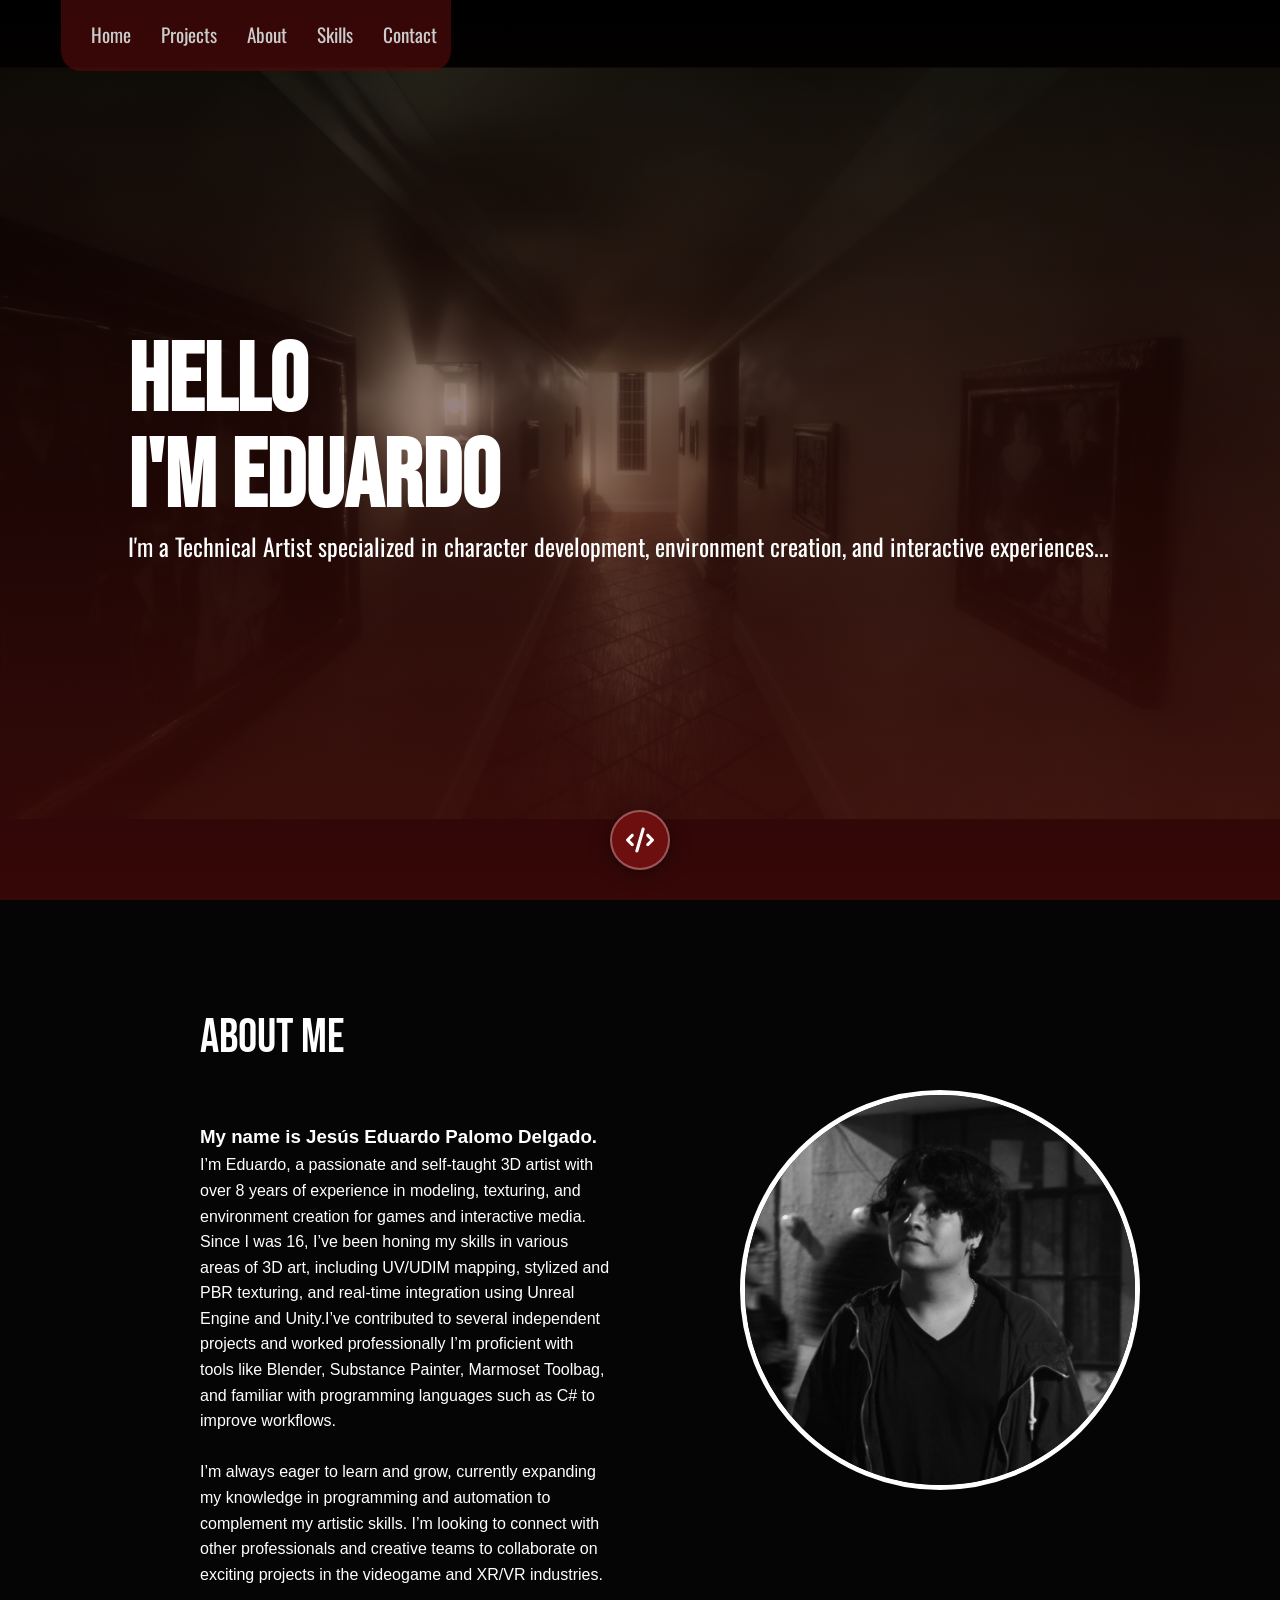
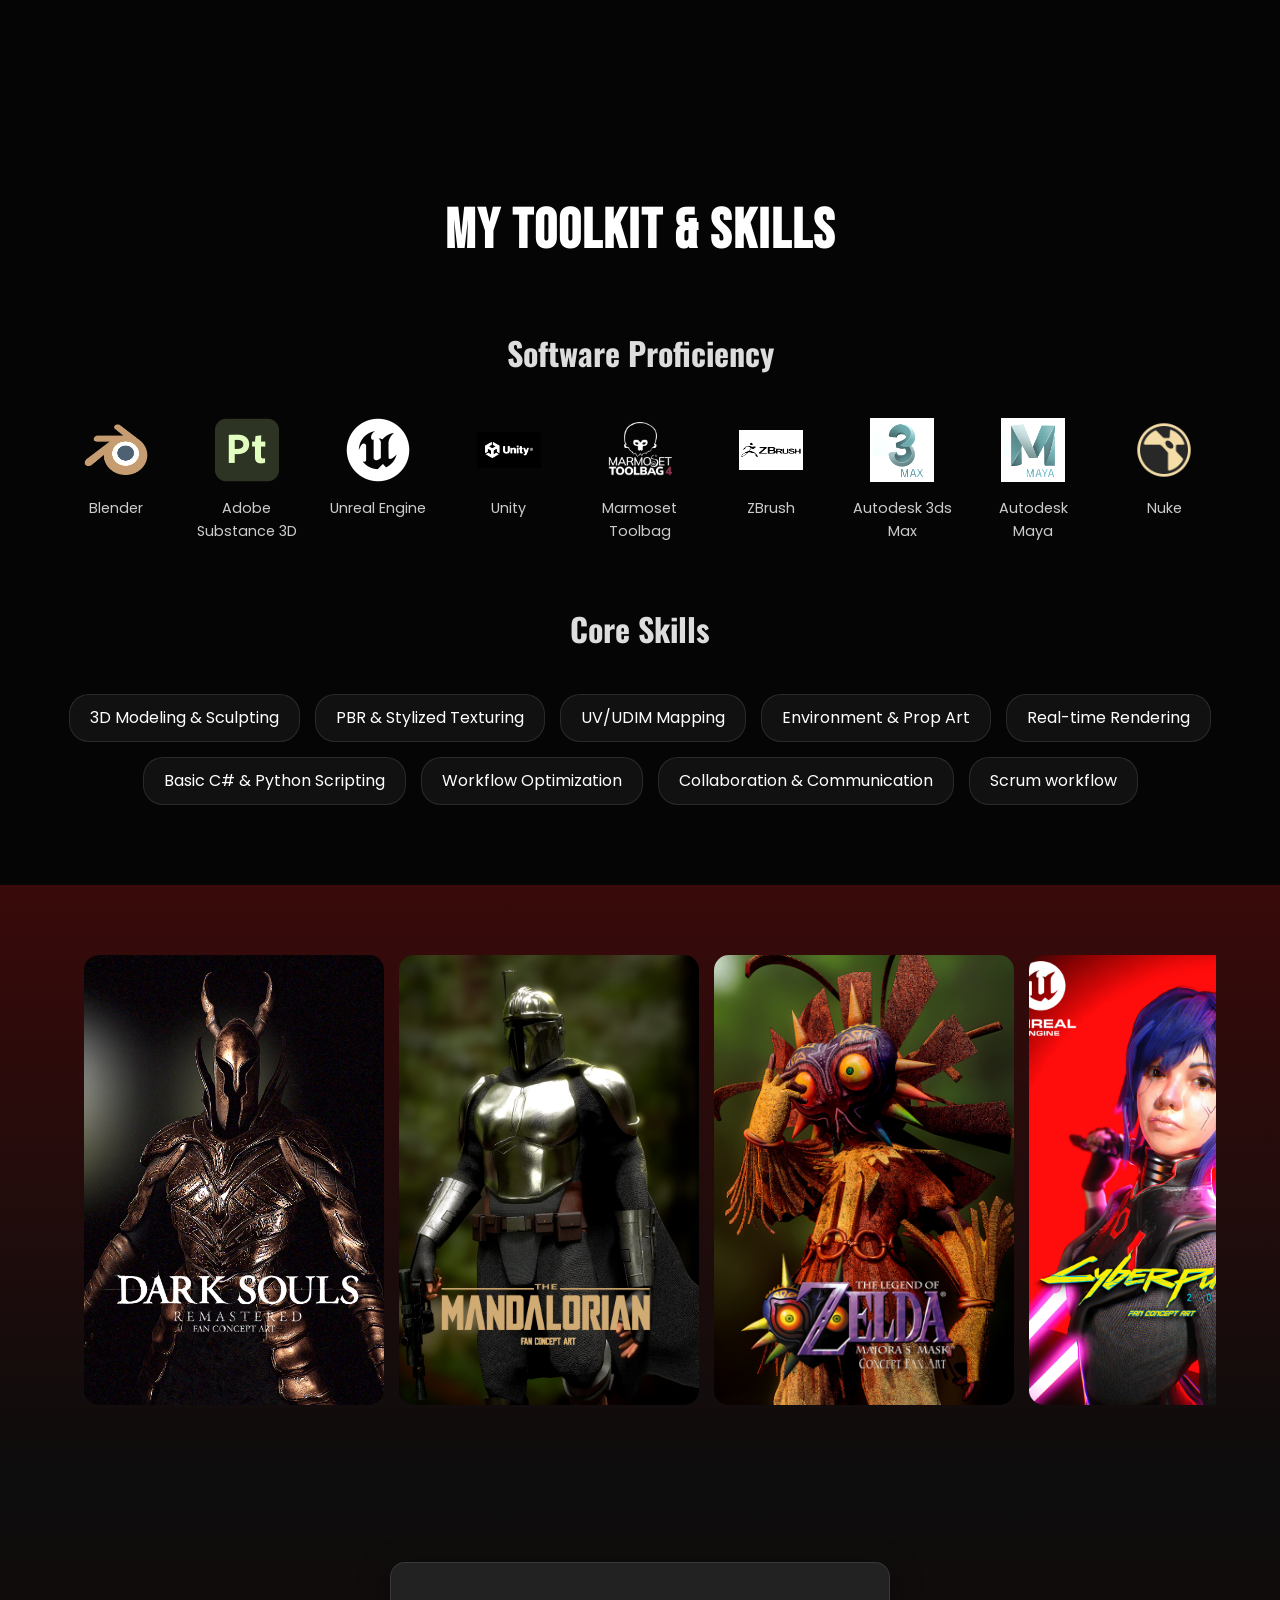
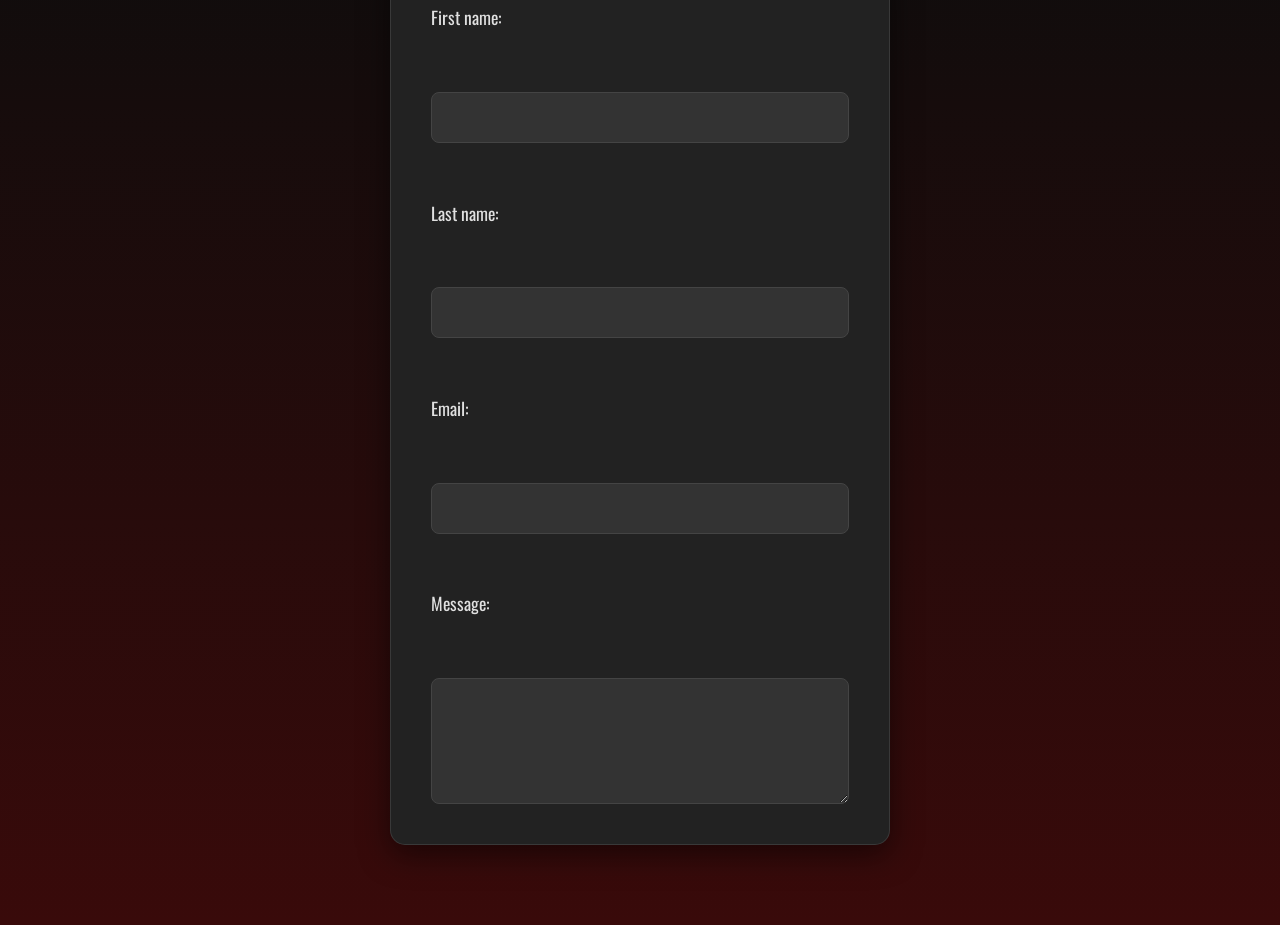
==== index.html @ 8b020e37 "Feature:Organization" ====
<!DOCTYPE html>
<html lang="es">
<head>
    <meta charset="UTF-8">
    <meta name="viewport" content="width=device-width, initial-scale=1.0">
    <title>Eduardo | 3D Generalist Portfolio</title>
    <link rel="stylesheet" href="css/styles.css">
    <link rel="preconnect" href="https://fonts.googleapis.com">
    <link rel="preconnect" href="https://fonts.gstatic.com" crossorigin>
    <link href="https://fonts.googleapis.com/css2?family=Bebas+Neue&family=Oswald:wght@200..700&display=swap" rel="stylesheet">
</head>
<body>
    
    <nav class="navbar">
        <ul>
            <li><a href="#home">Home</a></li>
            <li><a href="#projects">Projects</a></li>
            <li><a href="#about">About</a></li>
            <li><a href="#skills">Skills</a></li>
            <li><a href="#Contact">Contact</a></li>
            
            
        </ul>
    </nav>

    <section id="home" class="hero-section">
    <video autoplay muted loop playsinline id="hero-video" class="hero-video">
        <source src="Media/Videos/Sequence.mp4" type="video/mp4">
    </video>

    <div class="hero-content">
        <h1 class="hero-h1">HELLO <br> I'M EDUARDO</h1>
        <p class="hero-p">I'm a Technical Artist specialized in character development, environment creation, and interactive experiences...</p>
    </div>
</section>

    
    <section id="about" class="about-section">
        <div class="about-container">
            <div class="about-text">
                <h2 class="about-h2">About me</h2> 
                <br>
                <h3>My name is Jesús Eduardo Palomo Delgado.</h3>
                <p>I’m Eduardo, a passionate and self-taught 3D artist with over 8 years of experience in modeling, texturing, and environment creation for games and interactive media. Since I was 16, I’ve been honing my skills in various areas of 3D art, including UV/UDIM mapping, stylized and PBR texturing, and real-time integration using Unreal Engine and Unity.I’ve contributed to several independent projects and worked professionally I’m proficient with tools like Blender, Substance Painter, Marmoset Toolbag, and familiar with programming languages such as C# to improve workflows.</p>
                 <br>
                <p> I’m always eager to learn and grow, currently expanding my knowledge in programming and automation to complement my artistic skills. I’m looking to connect with other professionals and creative teams to collaborate on exciting projects in the videogame and XR/VR industries.</p>
            </div>
            <div class="about-image">
                <img src="Media/Images/FotografiaPerfil.jpg" alt="Eduardo Profile" class="profile-circle">
            </div>
        </div>
    </section>

    <section id="skills" class="SkillsSection">
        <div class="skills-software-container">
            <h2 class="section-title">My Toolkit & Skills</h2>
            <div class="software-showcase">
                <h3 class="subsection-title">Software Proficiency</h3>
                <div class="software-grid">
                    <!-- NOTA: Reemplaza la ruta si es necesario. Ej: Media/Icons/blender.svg -->
                    <div class="software-item" title="Blender"><img src="Media/icons/Blender_logo_no_text.svg.png" alt="Blender"><span>Blender</span></div>
                    <div class="software-item" title="Substance 3D"><img src="Media/icons/adobe-substance-3d-painter-icon.webp" alt="Substance 3D"><span>Adobe Substance 3D</span></div>
                    <div class="software-item" title="Unreal Engine"><img src="Media/icons/unreal-engine-white-icon.webp" alt="Unreal Engine"><span>Unreal Engine</span></div>
                    <div class="software-item" title="Unity"><img src="Media/icons/why-unitys-new-install-fees-are-spurring-massive-backlash-am_x5cc.768.webp" alt="Unity"><span>Unity</span></div>
                    <div class="software-item" title="Marmoset Toolbag"><img src="Media/icons/tb4_light-744x652.webp" alt="Marmoset Toolbag"><span>Marmoset Toolbag</span></div>
                    <div class="software-item" title="ZBrush"><img src="Media/icons/ZBrush-Logo.jpg" alt="ZBrush"><span>ZBrush</span></div>
                    <div class="software-item" title="3ds Max"><img src="Media/icons/autodesk-3ds-max-logo.avif" alt="3ds Max"><span>Autodesk 3ds Max</span></div>
                    <div class="software-item" title="Maya"><img src="Media/icons/autodesk-maya-logo.avif" alt="Maya"><span>Autodesk Maya</span></div>
                    <div class="software-item" title="Nuke"><img src="Media/icons/icons8-nuke-144.png" alt="Nuke"><span>Nuke</span></div>



                </div>
            </div>
            <div  class="skills-showcase">
                <h3 class="subsection-title">Core Skills</h3>
                <ul class="skills-list">
                    <li>3D Modeling & Sculpting</li>
                    <li>PBR & Stylized Texturing</li>
                    <li>UV/UDIM Mapping</li>
                    <li>Environment & Prop Art</li>
                    <li>Real-time Rendering</li>
                    <li>Basic C# & Python Scripting</li>
                    <li>Workflow Optimization</li>
                    <li>Collaboration & Communication</li>
                    <li>Scrum workflow</li>
                </ul>
            </div>
        </div>
    </section>

    <section id="projects" class="projects-section">
        <!-- Galería de Proyectos Visuales -->
        <div class="projects-container">
            <div class="project-card"><img src="Media/Images/DarkKnight.png" alt="Dark Souls"></div>
            <div class="project-card"><img src="Media/Images/Mandalorian.jpg" alt="Mandalorian"></div>
            <div class="project-card"><img src="Media/Images/SkullKid.jpg" alt="Zelda"></div>
            <div class="project-card"><img src="Media/Images/GirlNetRunner.jpg" alt="Cyberpunk"></div>
            <div class="project-card"><img src="Media/Images/DekuKid.jpg" alt="DekuKid"></div>
            <div class="project-card"><img src="Media/Images/AnnaYamada.png" alt="Anna Yamada"></div>
            <div class="project-card"><img src="Media/Images/Venom.png" alt="Venom"></div>
            <div class="project-card"><img src="Media/Images/Spawn.png" alt="Spawn"></div>
          i  <div class="project-card"><img src="Media/Images/ClothSimulation.webp" alt="Cloth Simulation"></div>
        </dv>

        <!-- Sección de Habilidades y Software -->
        
    </section>


    <Section id="Contact" class="ContactSection">
        <form class="ContactForm">
        <label class="ContactLabel" for="fname">First name:</label><br>
        <input class="ContactInput" type="text" id="fname" name="fname"><br>
        <label class="ContactLabel" for="lname">Last name:</label><br>
        <input class="ContactInput" type="text" id="lname" name="lname"><br>
        <label class="ContactLabel" for="Email">Email:</label><br>
        <input class="ContactInput" type="text" id="Email" name="Email"><br>
        <label class="ContactLabel" for="Message">Message:</label><br>
        <textarea class="ContactTextArea" id="Message" name="Message" rows="4" cols="50"></textarea></form><br>

    </form>

    </Section>

    <a href="dev-portfolio.html" id="go-to-dev-btn" class="floating-toggle-btn" title="Portfolio Dev">
<svg xmlns="http://www.w3.org/2000/svg" viewBox="0 0 576 512"><!--!Font Awesome Free v7.2.0 by @fontawesome - https://fontawesome.com License - https://fontawesome.com/license/free Copyright 2026 Fonticons, Inc.--><path d="M360.8 1.2c-17-4.9-34.7 5-39.6 22l-128 448c-4.9 17 5 34.7 22 39.6s34.7-5 39.6-22l128-448c4.9-17-5-34.7-22-39.6zm64.6 136.1c-12.5 12.5-12.5 32.8 0 45.3l73.4 73.4-73.4 73.4c-12.5 12.5-12.5 32.8 0 45.3s32.8 12.5 45.3 0l96-96c12.5-12.5 12.5-32.8 0-45.3l-96-96c-12.5-12.5-32.8-12.5-45.3 0zm-274.7 0c-12.5-12.5-32.8-12.5-45.3 0l-96 96c-12.5 12.5-12.5 32.8 0 45.3l96 96c12.5 12.5 32.8 12.5 45.3 0s12.5-32.8 0-45.3L77.3 256 150.6 182.6c12.5-12.5 12.5-32.8 0-45.3z"/></svg>    </a>

    <script src="js/Script.js"></script>
</body>
</html>
---- css/styles.css ----
@import url('https://fonts.googleapis.com/css2?family=Poppins:wght@300;400;600&display=swap');
@import url('https://fonts.googleapis.com/css2?family=Bebas+Neue&family=Oswald:wght@200..700&display=swap');

:root {
    --bg-color: #020202;
    --design-gradient-color: #6d0f0f80; /* Original red gradient */
    --dev-gradient-color: #0f4a6d80;    /* New blue gradient */
    --bg-ColorNabvar: #6d0f0f80;
    --bg-ColorNabvarhover: #8e1b1b80;   
    --bg-ColorFloatingBtn: #6d0f0f; /* Usando una versión sólida de tu color de acento */
    --bg-FormContact: #222222; /* Un gris oscuro para el formulario */
    

}

/* Permite el deslizamiento suave al navegar por las secciones */
html {
    scroll-behavior: smooth;
}

* {
    box-sizing: border-box;
    margin: 0;
    padding: 0;
}

* {
    margin: 0;
    padding: 0;
    box-sizing: border-box;
    font-family: 'Inter', sans-serif; /* O la fuente que prefieras */
}

body {
    background-color: #050505; /* Gris casi negro del fondo */
    color: white;
    line-height: 1.6;
}

/* Navbar flotante */
.navbar {
    position: fixed;
    top: 0px;
    left: 20%;
    transform: translateX(-50%);
    background: #6d0f0f80;
    backdrop-filter: blur(50px);
    padding: 20px 30px;
    border-bottom-left-radius: 20px;
    border-bottom-right-radius: 20px;
    display: flex;
    align-items: center;    
    width: 90%;
    max-width: 390px;
    transition: 0.3s;
    z-index: 1000;  
    margin-top: 0px;
    border-top: 0px;
}

.navbar ul {
    display: flex;
    list-style: none;
    gap: 30px;
    -webkit-user-drag: none;
    
}

.navbar a {
    color: #ccc;
    text-decoration: none;
    font-size: 1.2rem;
    transition: 0.3s;
    -webkit-user-drag: none;
    font-family: oswald, sans-serif;
}

.navbar a:hover { color: white; }

/* Hero Section */
.hero-section {
    position: relative;
    overflow: hidden;
    height: 100vh;
    background: linear-gradient(#00000080, var(--design-gradient-color)), url('../Media/Images/RenderPT.png');
    background-size: cover;
    background-position: center;
    display: flex;
    align-items: center;
    padding: 0 10%;
    -webkit-user-drag: none;
    
}
.hero-video {
    position: absolute;
    top: 50%;
    left: 50%;
    min-width: 100%; 
    min-height: 100%;
    width: auto;
    height: auto;
    transform: translate(-50%, -50%); /* Centrado perfecto del video */
    object-fit: cover;
    z-index: 0; /* Va al fondo */
    opacity: 0; /* Empieza invisible */
    transition: opacity 2s ease; /* El desvanecimiento suave */
}

.video-visible {
    opacity: 1;
}

.hero-content {
    position: relative; /* Para que z-index funcione */
    z-index: 1; 
    
    
         /* Asegura que esté sobre el video (z-index: 0) */
}


.hero-h1 {
   font-family: "Bebas Neue", sans-serif;
    font-weight: 400;
    font-style: normal;
}




.hero-content h1 {
    font-size: 6rem;
    font-weight: bold;
    line-height: 1;
    -webkit-user-drag: none;
}

.hero-p {
    font-family: oswald, sans-serif;
    font-size: 1.5rem;
}

.hero-content span { color: white; }

/* Proyectos (Grid simple) */
.projects-section {
    padding: 50px 5%;
    background: linear-gradient(var(--design-gradient-color), #14141480);    
    overflow-x: hidden;
    /* Esto evita que el navegador intente "arrastrar" el archivo de imagen */
    user-select: none;
    -webkit-user-drag: none;
}

.projects-container {
    display: flex;
    gap: 15px;
    overflow-x: hidden; /* Ocultamos la barra de scroll */
    scroll-behavior: smooth; /* Hace que el movimiento sea fluido */
    padding: 20px;
    white-space: nowrap;
    -webkit-user-drag: none;
}

.project-card img {
    width: 300px;
    height: 450px;
    object-fit: cover;
    border-radius: 15px;
    flex-shrink: 0; /* Evita que las imágenes se aplasten */
    overflow-x: hidden;
    -webkit-user-drag: none;
    
}

.project-card img:hover {
    transform: scale(1.05);
    -webkit-user-drag: none;
     pointer-events: none; /* Esto evita que el navegador intente "arrastrar" el archivo de imagen */
}


.projects-container:active {
    cursor: grabbing; /* Cambia a manita cerrada al hacer clic */
}

/* About Section */
.about-section {
    padding: 100px 10%;
    display: flex;
    justify-content: center;
    
}

.about-container {
    display: flex;
    align-items: center;
    gap: 50px;
    max-width: 1000px;
    padding-left: 60px;
}


.about-h2 {
    font-family: "Bebas Neue", sans-serif;
    font-weight: 400;
    font-style: normal;
    font-size: 3rem;
    margin-bottom: 20px;
}
.about-text { 
    
    flex: 2; 

    margin-right: 20px;
}

.about-image { 
    
    
    flex: 1; 
    margin-left: 60px;
    margin-right: 0px;
}

.profile-circle {
    width: 400px;
    height: 400px;
    border-radius: 50%;
    object-fit: cover;
    border: 5px solid #ffffff;
    filter: grayscale(100%);
    transition: filter 0.5s ease;
    

}

.profile-circle:hover {
    filter: grayscale(20%);
    transition: filter 0.5s ease;
}

/* --- Floating Toggle Button --- */
.floating-toggle-btn {
    position: fixed;
    bottom: 30px;
    left: 50%;
    transform: translateX(-50%);
    width: 60px;
    height: 60px;
    background: var(--bg-ColorFloatingBtn); /* Usando una versión sólida de tu color de acento */
    color: white;
    border-radius: 50%;
    border: 2px solid rgba(255, 255, 255, 0.3);
    display: flex;
    align-items: center;
    justify-content: center;
    cursor: pointer;
    box-shadow: 0 4px 20px rgba(0, 0, 0, 0.4);
    z-index: 1001; /* Por encima de la navbar y otro contenido */
    transition: transform 0.3s ease, background-color 0.3s ease;
    backdrop-filter: blur(10px);
}

.floating-toggle-btn:hover {
    transform: translateX(-50%) scale(1.1);
    background-color: var(--bg-ColorNabvarhover);
}

.floating-toggle-btn svg {
    width: 28px;
    height: 28px;
    fill: white;
}

/* --- Lógica de Visibilidad de Portafolio e Iconos --- */

/* Por defecto, muestra el portafolio de Diseño y el icono de Dev */
#dev-portfolio { display: none; }
.floating-toggle-btn .icon-brush { display: none; }

/* Cuando el body tiene la clase .dev-mode */
body.dev-mode #design-portfolio {
    display: none;
}
body.dev-mode #dev-portfolio {
    display: block;
}
body.dev-mode .floating-toggle-btn .icon-dev {
    display: none;
}
body.dev-mode .floating-toggle-btn .icon-brush {
    display: block;
}

/* --- Skills & Software Section --- */
.section-title {
    font-family: "Bebas Neue", sans-serif;
    font-size: 3.5rem;
    text-align: center;
    margin-bottom: 50px;
    color: #fff;
    letter-spacing: 2px;
    margin-top: 80px; /* Espacio para separar de la galería de arriba */
}

.skills-software-container {
    max-width: 1200px;
    margin: 0 auto;
    padding: 20px;
}

.software-showcase, .skills-showcase {
    margin-bottom: 60px;
    text-align: center;
}

.subsection-title {
    font-family: 'Oswald', sans-serif;
    font-size: 2rem;
    margin-bottom: 40px;
    color: #ddd;
}

/* Software Grid */
.software-grid {
    display: grid;
    grid-template-columns: repeat(auto-fit, minmax(100px, 1fr));
    gap: 40px 20px; /* Espacio vertical y horizontal */
    justify-items: center;
}

.software-item {
    display: flex;
    flex-direction: column;
    align-items: center;
    gap: 15px;
    transition: transform 0.3s ease;
    cursor: pointer;
}

.software-item:hover {
    transform: scale(1.1);
}

.software-item img {
    width: 64px;
    height: 64px;
    object-fit: contain;
    filter: grayscale(70%) brightness(1.2);
    transition: filter 0.3s ease;
}

.software-item:hover img {
    filter: grayscale(0%);
}

.software-item span {
    font-family: 'Poppins', sans-serif;
    font-size: 0.9rem;
    color: #ccc;
}

/* Skills List */
.skills-list {
    list-style: none;
    padding: 0;
    display: flex;
    flex-wrap: wrap;
    justify-content: center;
    gap: 15px;
    -webkit-user-drag: none;
     
}

.skills-list li {
    background: rgba(255, 255, 255, 0.05);
    border: 1px solid rgba(255, 255, 255, 0.1);
    padding: 10px 20px;
    border-radius: 20px;
    font-family: 'Poppins', sans-serif;
    font-size: 1rem;
    transition: background-color 0.3s ease, transform 0.2s ease;
    cursor: default;
    -webkit-user-drag: none;
     
}

.skills-list li:hover {
    background-color: #ffffff;
    color: #121212;
    transform: translateY(-3px);
    box-shadow: 0 4px 15px rgba(255, 255, 255, 0.1);
}

.SkillsSection{

        

}

.ContactSection {
    padding: 80px 10%;
    background: linear-gradient(to bottom, #14141480, var(--design-gradient-color));
    display: flex;
    justify-content: center;
    align-items: center;
    min-height: 70vh; /* Asegura que la sección tenga una altura mínima */
}

.ContactForm{
    display: flex;
    flex-direction: column;
    gap: 15px; /* Espacio entre elementos del formulario */
    max-width: 500px;
    width: 100%; /* Asegura que ocupe el ancho disponible hasta max-width */
    margin: 0 auto;
    background-color: var(--bg-FormContact);
    font-family: oswald, sans-serif;
    color: #ffffff; /* Texto blanco para contraste con el fondo oscuro */
    border-radius: 15px;
    padding: 40px; /* Relleno interno del formulario */
    box-shadow: 0 10px 30px rgba(0, 0, 0, 0.5); /* Sombra para darle profundidad */
    border: 1px solid rgba(255, 255, 255, 0.1); /* Borde sutil */
}

.ContactLabel{
    display: block; /* Asegura que cada label esté en su propia línea */
    text-align: left;
    font-size: 1.1rem;
    font-family: oswald, sans-serif;
    margin-bottom: 5px; /* Espacio debajo del label */
    color: #e0e0e0; /* Color de texto más claro para labels */
}

.ContactInput,
.ContactTextArea {
    width: 100%;
    padding: 12px 15px;
    border-radius: 8px;
    border: 1px solid #444; /* Borde oscuro */
    background-color: #333; /* Fondo oscuro para los campos */
    color: #ffffff;
    font-family: 'Poppins', sans-serif;
    font-size: 1rem;
    transition: border-color 0.3s ease, box-shadow 0.3s ease;
    
}

.ContactInput:focus,
.ContactTextArea:focus {
    outline: none;
    border-color: var(--bg-ColorNabvarhover); /* Resalta el borde al enfocar */
    box-shadow: 0 0 0 3px rgba(142, 27, 27, 0.3); /* Sombra de enfoque */
}

.ContactTextArea{
    min-height: 120px; /* Altura mínima para el área de texto */
    resize: vertical;
}

.ContactSubmitBtn {
    background-color: var(--bg-ColorFloatingBtn);
    color: white;
    padding: 15px 25px;
    border: none;
    border-radius: 8px;
    cursor: pointer;
    font-size: 1.1rem;
    font-family: 'Oswald', sans-serif;
    transition: background-color 0.3s ease, transform 0.2s ease;
}

.ContactSubmitBtn:hover {
    background-color: var(--bg-ColorNabvarhover);
    transform: translateY(-2px);
}
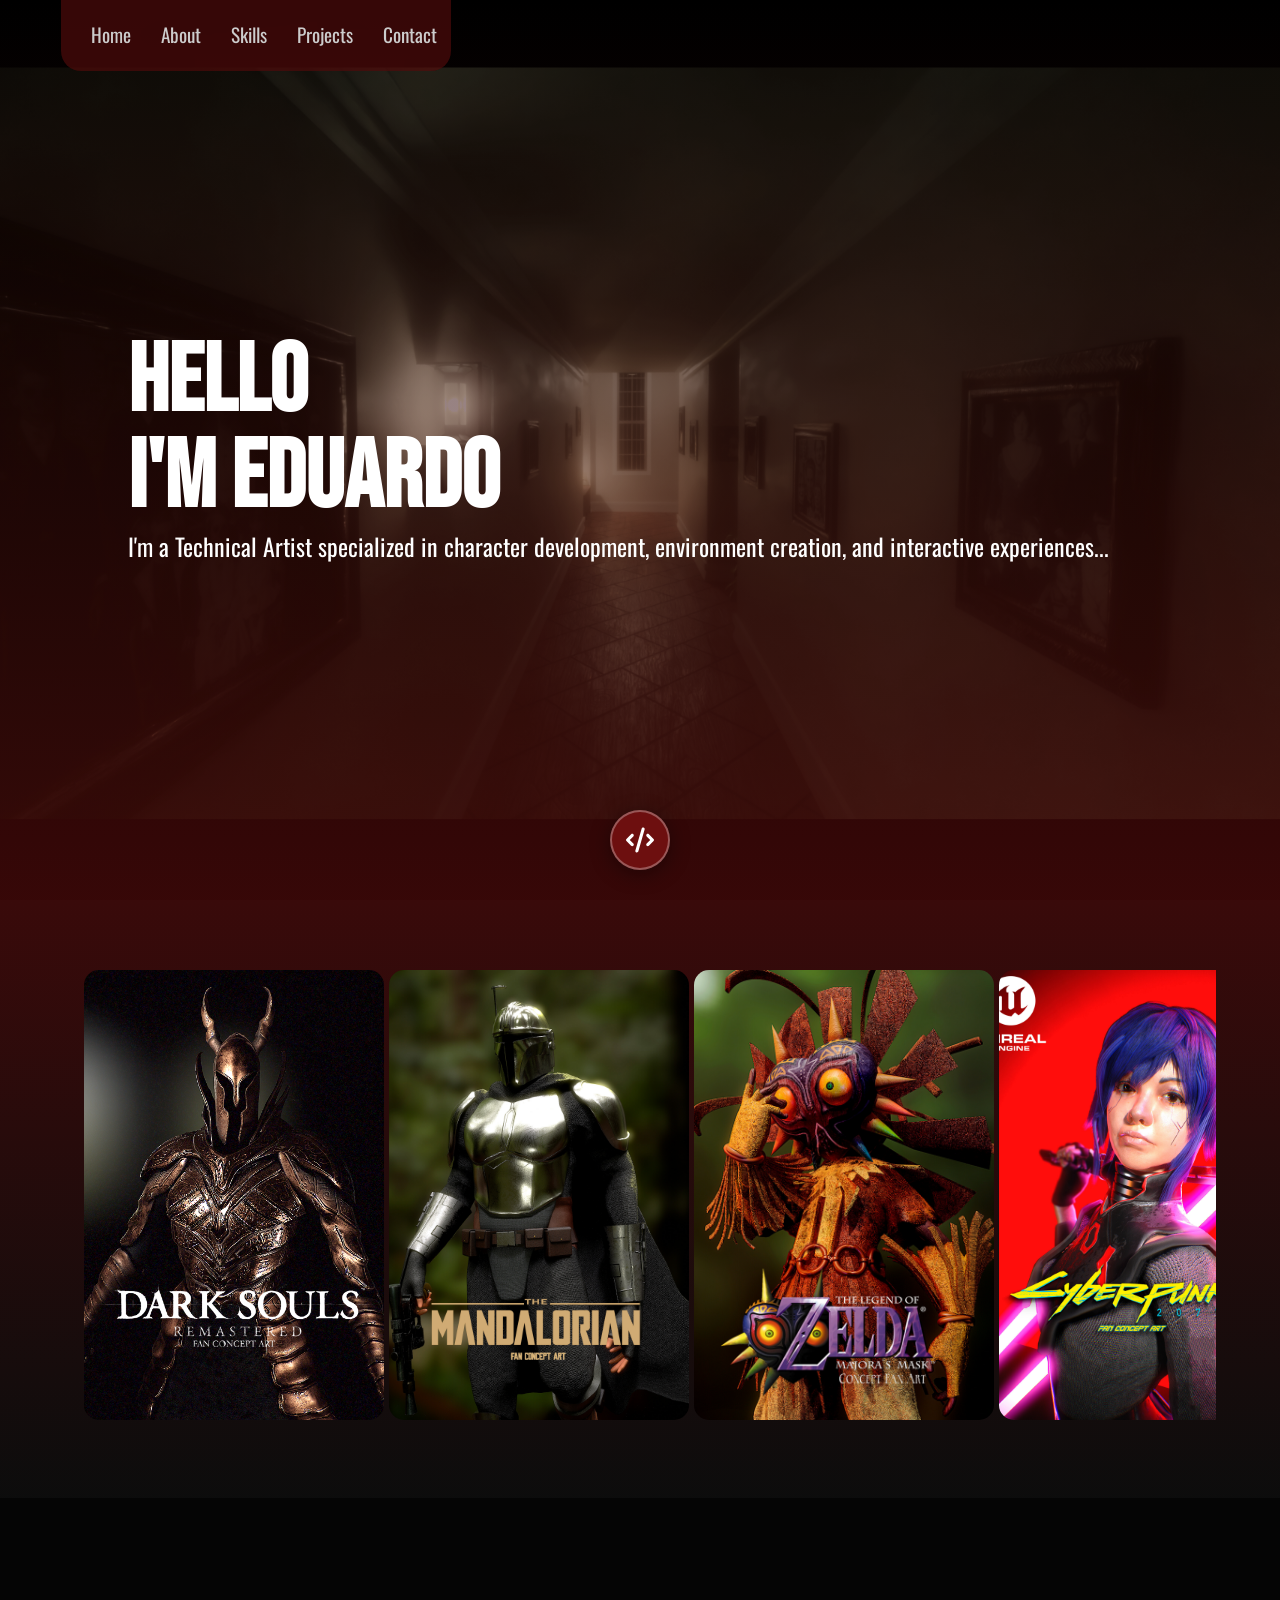
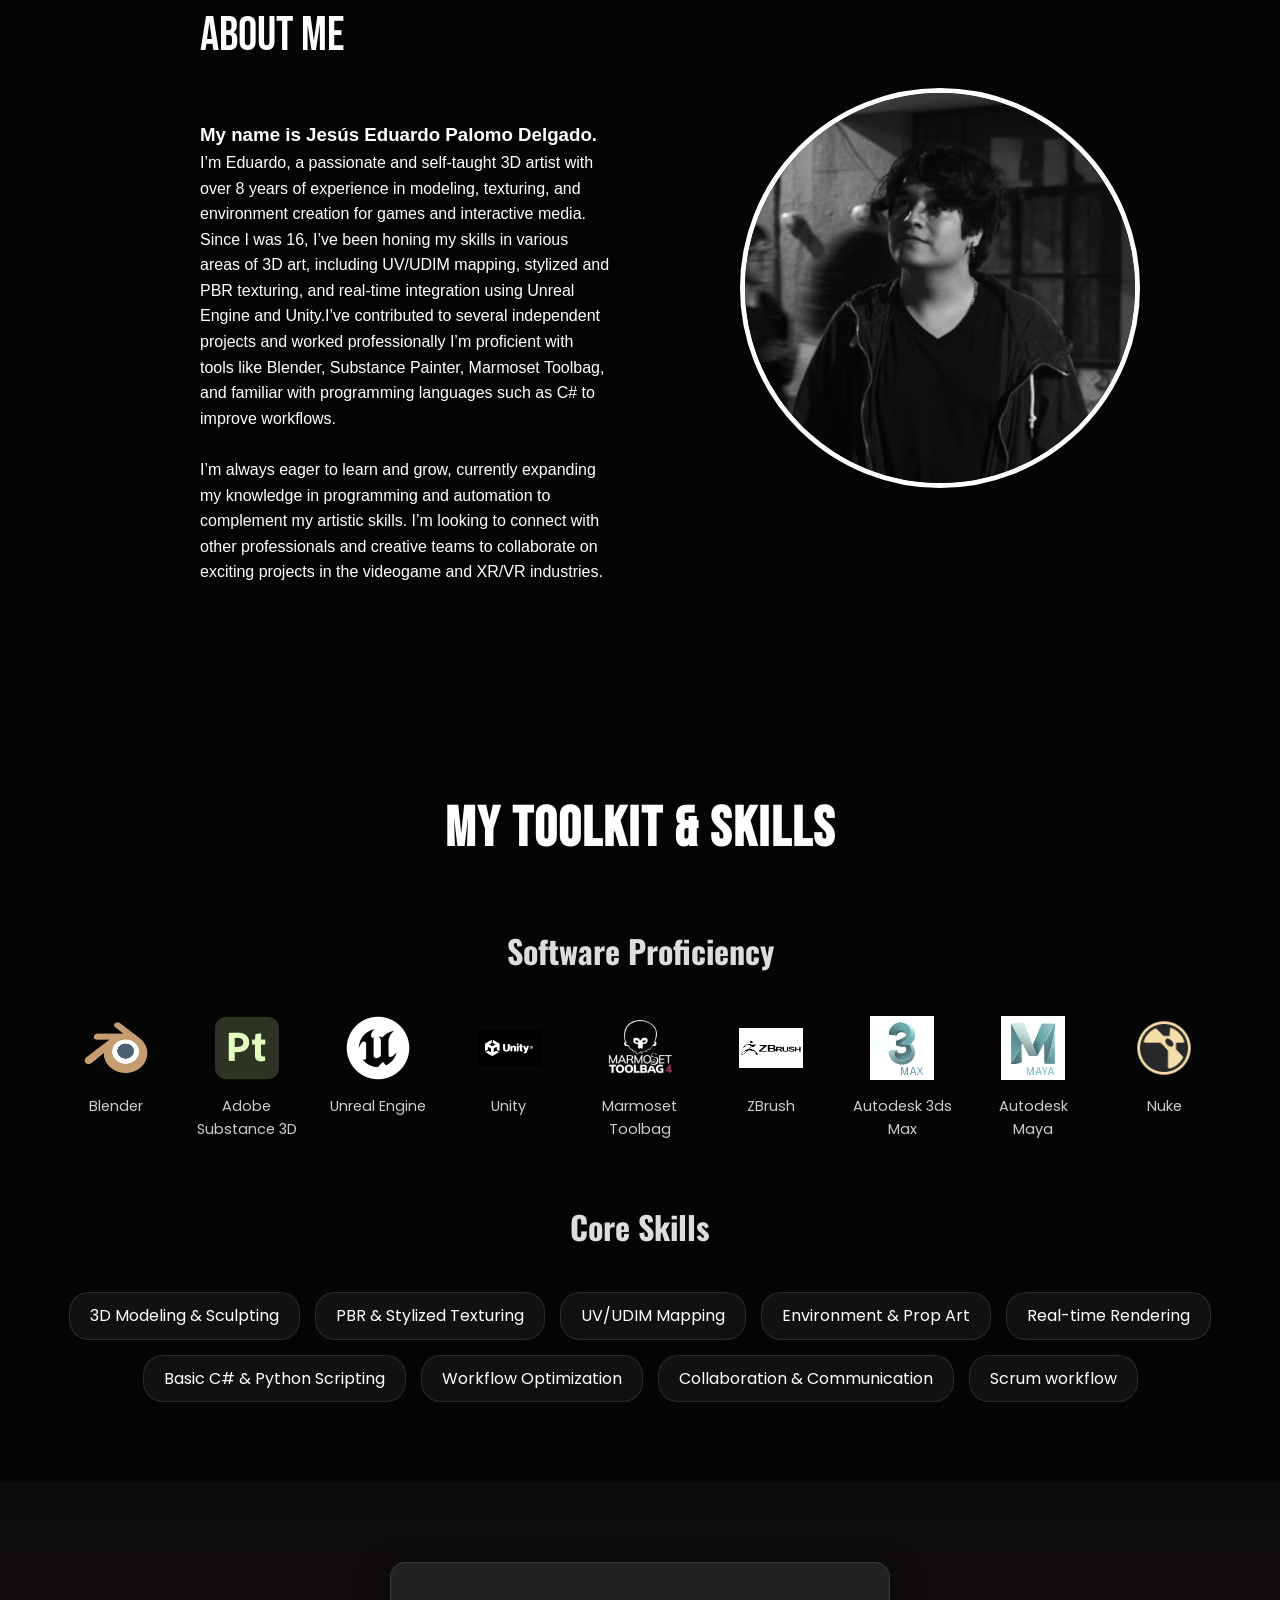
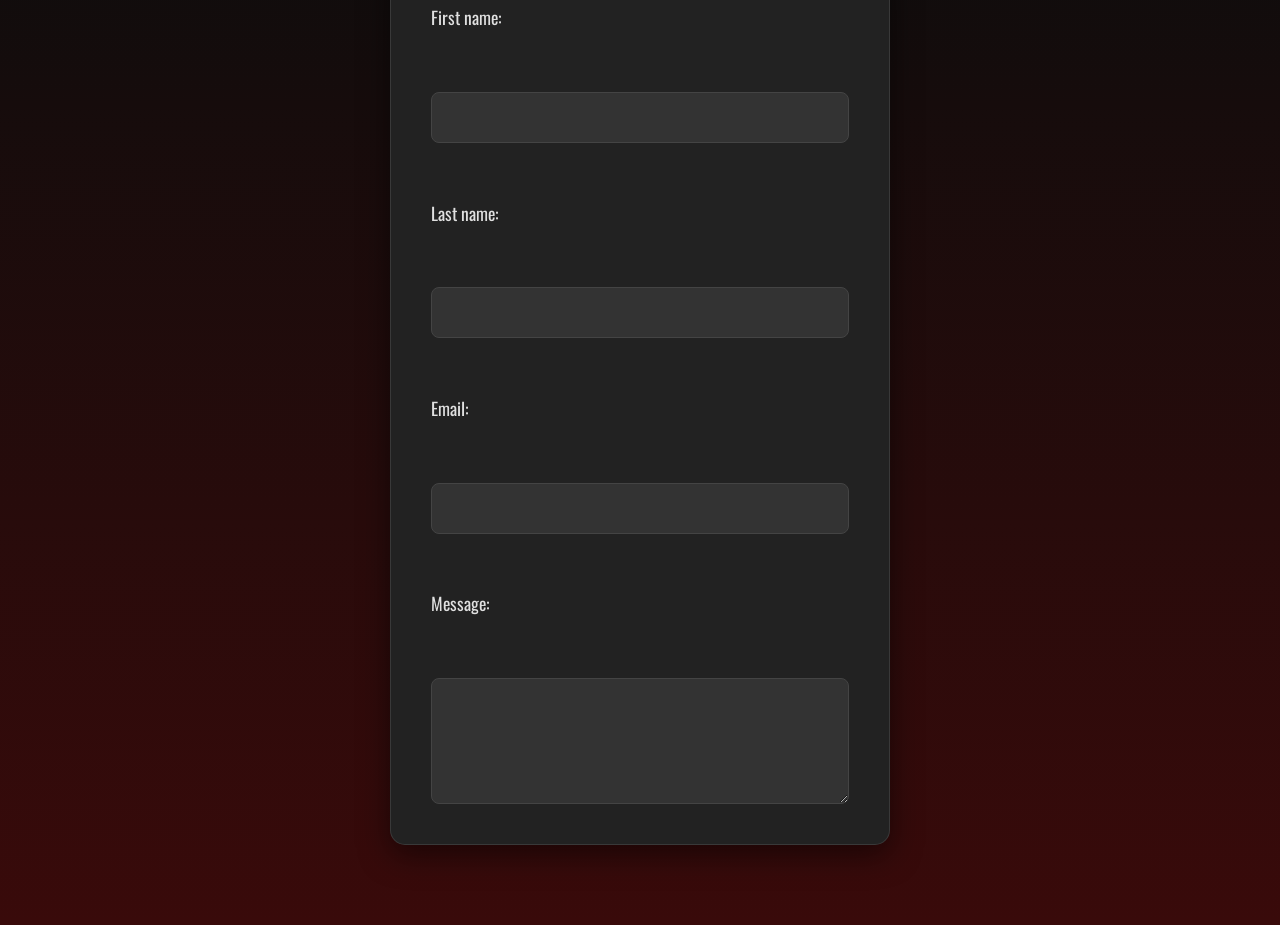
==== commit eaf73620: "Feature:ResposiveDesign" ====
--- a/index.html
+++ b/index.html
@@ -14,9 +14,9 @@
     <nav class="navbar">
         <ul>
             <li><a href="#home">Home</a></li>
-            <li><a href="#projects">Projects</a></li>
             <li><a href="#about">About</a></li>
             <li><a href="#skills">Skills</a></li>
+            <li><a href="#projects">Projects</a></li>
             <li><a href="#Contact">Contact</a></li>
             
             
@@ -34,7 +34,24 @@
     </div>
 </section>
 
-    
+    <section id="projects" class="projects-section">
+        <!-- Galería de Proyectos Visuales -->
+        <div class="projects-container">
+            <div class="project-card"><img src="Media/Images/DarkKnight.png" alt="Dark Souls"></div>
+            <div class="project-card"><img src="Media/Images/Mandalorian.jpg" alt="Mandalorian"></div>
+            <div class="project-card"><img src="Media/Images/SkullKid.jpg" alt="Zelda"></div>
+            <div class="project-card"><img src="Media/Images/GirlNetRunner.jpg" alt="Cyberpunk"></div>
+            <div class="project-card"><img src="Media/Images/DekuKid.jpg" alt="DekuKid"></div>
+            <div class="project-card"><img src="Media/Images/AnnaYamada.png" alt="Anna Yamada"></div>
+            <div class="project-card"><img src="Media/Images/Venom.png" alt="Venom"></div>
+            <div class="project-card"><img src="Media/Images/Spawn.png" alt="Spawn"></div>
+            <div class="project-card"><img src="Media/Images/ClothSimulation.webp" alt="Cloth Simulation"></div>
+        </div>
+
+       
+        
+    </section>
+
     <section id="about" class="about-section">
         <div class="about-container">
             <div class="about-text">
@@ -51,7 +68,7 @@
         </div>
     </section>
 
-    <section id="skills" class="SkillsSection">
+    <section class="SkillsSection">
         <div class="skills-software-container">
             <h2 class="section-title">My Toolkit & Skills</h2>
             <div class="software-showcase">
@@ -72,7 +89,7 @@
 
                 </div>
             </div>
-            <div  class="skills-showcase">
+            <div id="skills" class="skills-showcase">
                 <h3 class="subsection-title">Core Skills</h3>
                 <ul class="skills-list">
                     <li>3D Modeling & Sculpting</li>
@@ -88,25 +105,6 @@
             </div>
         </div>
     </section>
-
-    <section id="projects" class="projects-section">
-        <!-- Galería de Proyectos Visuales -->
-        <div class="projects-container">
-            <div class="project-card"><img src="Media/Images/DarkKnight.png" alt="Dark Souls"></div>
-            <div class="project-card"><img src="Media/Images/Mandalorian.jpg" alt="Mandalorian"></div>
-            <div class="project-card"><img src="Media/Images/SkullKid.jpg" alt="Zelda"></div>
-            <div class="project-card"><img src="Media/Images/GirlNetRunner.jpg" alt="Cyberpunk"></div>
-            <div class="project-card"><img src="Media/Images/DekuKid.jpg" alt="DekuKid"></div>
-            <div class="project-card"><img src="Media/Images/AnnaYamada.png" alt="Anna Yamada"></div>
-            <div class="project-card"><img src="Media/Images/Venom.png" alt="Venom"></div>
-            <div class="project-card"><img src="Media/Images/Spawn.png" alt="Spawn"></div>
-          i  <div class="project-card"><img src="Media/Images/ClothSimulation.webp" alt="Cloth Simulation"></div>
-        </dv>
-
-        <!-- Sección de Habilidades y Software -->
-        
-    </section>
-
 
     <Section id="Contact" class="ContactSection">
         <form class="ContactForm">
@@ -124,7 +122,7 @@
     </Section>
 
     <a href="dev-portfolio.html" id="go-to-dev-btn" class="floating-toggle-btn" title="Portfolio Dev">
-<svg xmlns="http://www.w3.org/2000/svg" viewBox="0 0 576 512"><!--!Font Awesome Free v7.2.0 by @fontawesome - https://fontawesome.com License - https://fontawesome.com/license/free Copyright 2026 Fonticons, Inc.--><path d="M360.8 1.2c-17-4.9-34.7 5-39.6 22l-128 448c-4.9 17 5 34.7 22 39.6s34.7-5 39.6-22l128-448c4.9-17-5-34.7-22-39.6zm64.6 136.1c-12.5 12.5-12.5 32.8 0 45.3l73.4 73.4-73.4 73.4c-12.5 12.5-12.5 32.8 0 45.3s32.8 12.5 45.3 0l96-96c12.5-12.5 12.5-32.8 0-45.3l-96-96c-12.5-12.5-32.8-12.5-45.3 0zm-274.7 0c-12.5-12.5-32.8-12.5-45.3 0l-96 96c-12.5 12.5-12.5 32.8 0 45.3l96 96c12.5 12.5 32.8 12.5 45.3 0s12.5-32.8 0-45.3L77.3 256 150.6 182.6c12.5-12.5 12.5-32.8 0-45.3z"/></svg>    </a>
+    <svg xmlns="http://www.w3.org/2000/svg" viewBox="0 0 576 512"><!--!Font Awesome Free v7.2.0 by @fontawesome - https://fontawesome.com License - https://fontawesome.com/license/free Copyright 2026 Fonticons, Inc.--><path d="M360.8 1.2c-17-4.9-34.7 5-39.6 22l-128 448c-4.9 17 5 34.7 22 39.6s34.7-5 39.6-22l128-448c4.9-17-5-34.7-22-39.6zm64.6 136.1c-12.5 12.5-12.5 32.8 0 45.3l73.4 73.4-73.4 73.4c-12.5 12.5-12.5 32.8 0 45.3s32.8 12.5 45.3 0l96-96c12.5-12.5 12.5-32.8 0-45.3l-96-96c-12.5-12.5-32.8-12.5-45.3 0zm-274.7 0c-12.5-12.5-32.8-12.5-45.3 0l-96 96c-12.5 12.5-12.5 32.8 0 45.3l96 96c12.5 12.5 32.8 12.5 45.3 0s12.5-32.8 0-45.3L77.3 256 150.6 182.6c12.5-12.5 12.5-32.8 0-45.3z"/></svg>    </a>
 
     <script src="js/Script.js"></script>
 </body>
--- a/css/styles.css
+++ b/css/styles.css
@@ -1,19 +1,20 @@
 @import url('https://fonts.googleapis.com/css2?family=Poppins:wght@300;400;600&display=swap');
 @import url('https://fonts.googleapis.com/css2?family=Bebas+Neue&family=Oswald:wght@200..700&display=swap');
 
+/*todo: paleta de colores */
 :root {
     --bg-color: #020202;
-    --design-gradient-color: #6d0f0f80; /* Original red gradient */
-    --dev-gradient-color: #0f4a6d80;    /* New blue gradient */
+    --design-gradient-color: #6d0f0f80; 
+    --dev-gradient-color: #0f4a6d80;    
     --bg-ColorNabvar: #6d0f0f80;
     --bg-ColorNabvarhover: #8e1b1b80;   
-    --bg-ColorFloatingBtn: #6d0f0f; /* Usando una versión sólida de tu color de acento */
-    --bg-FormContact: #222222; /* Un gris oscuro para el formulario */
-    
-
-}
-
-/* Permite el deslizamiento suave al navegar por las secciones */
+    --bg-ColorFloatingBtn: #6d0f0f; 
+    --bg-FormContact: #222222; 
+    
+
+}
+
+/*todo: Animacion de deslizamiento */
 html {
     scroll-behavior: smooth;
 }
@@ -28,16 +29,16 @@
     margin: 0;
     padding: 0;
     box-sizing: border-box;
-    font-family: 'Inter', sans-serif; /* O la fuente que prefieras */
+    font-family: 'Inter', sans-serif; 
 }
 
 body {
-    background-color: #050505; /* Gris casi negro del fondo */
+    background-color: #050505;
     color: white;
     line-height: 1.6;
 }
 
-/* Navbar flotante */
+/*todo: BarradeNavegacion */
 .navbar {
     position: fixed;
     top: 0px;
@@ -67,7 +68,7 @@
 }
 
 .navbar a {
-    color: #ccc;
+    color: #cccccc;
     text-decoration: none;
     font-size: 1.2rem;
     transition: 0.3s;
@@ -77,7 +78,7 @@
 
 .navbar a:hover { color: white; }
 
-/* Hero Section */
+/*todo: Seccion Hero */
 .hero-section {
     position: relative;
     overflow: hidden;
@@ -99,23 +100,20 @@
     min-height: 100%;
     width: auto;
     height: auto;
-    transform: translate(-50%, -50%); /* Centrado perfecto del video */
+    transform: translate(-50%, -50%); /*todo: Centrado */
     object-fit: cover;
-    z-index: 0; /* Va al fondo */
-    opacity: 0; /* Empieza invisible */
-    transition: opacity 2s ease; /* El desvanecimiento suave */
+    z-index: 0; /*todo: Capa Trasera */
+    opacity: 0; /*todo: Inicia estando invisible */
+    transition: opacity 2s ease; /*todo: Transición suave */
 }
 
 .video-visible {
-    opacity: 1;
+    opacity: 1; 
 }
 
 .hero-content {
-    position: relative; /* Para que z-index funcione */
-    z-index: 1; 
-    
-    
-         /* Asegura que esté sobre el video (z-index: 0) */
+    position: relative; /*todo: Para que z-index funcione */
+    z-index: 1;      /*todo: para que este sobre el video */
 }
 
 
@@ -142,19 +140,20 @@
 
 .hero-content span { color: white; }
 
-/* Proyectos (Grid simple) */
+/*todo: Seccion Proyectos */
 .projects-section {
     padding: 50px 5%;
     background: linear-gradient(var(--design-gradient-color), #14141480);    
     overflow-x: hidden;
-    /* Esto evita que el navegador intente "arrastrar" el archivo de imagen */
+
+/*todo: Para evitar la selección de texto y arrastrar imágenes */
     user-select: none;
     -webkit-user-drag: none;
 }
 
 .projects-container {
     display: flex;
-    gap: 15px;
+    gap: 5px;
     overflow-x: hidden; /* Ocultamos la barra de scroll */
     scroll-behavior: smooth; /* Hace que el movimiento sea fluido */
     padding: 20px;
@@ -184,7 +183,7 @@
     cursor: grabbing; /* Cambia a manita cerrada al hacer clic */
 }
 
-/* About Section */
+/*todo: seccion About */
 .about-section {
     padding: 100px 10%;
     display: flex;
@@ -240,7 +239,7 @@
     transition: filter 0.5s ease;
 }
 
-/* --- Floating Toggle Button --- */
+/*todo: Boton flotante */
 .floating-toggle-btn {
     position: fixed;
     bottom: 30px;
@@ -475,3 +474,68 @@
     background-color: var(--bg-ColorNabvarhover);
     transform: translateY(-2px);
 }
+
+/* --- Responsive Design (Móviles) --- */
+@media (max-width: 768px) {
+    /* Navbar */
+    .navbar {
+        width: 95%;
+        padding: 12px 5px;
+        left: 50%;
+    }
+    .navbar ul {
+        gap: 10px;
+        justify-content: center;
+        width: 100%;
+    }
+    .navbar a {
+        font-size: 0.9rem;
+    }
+
+    /* Hero Section */
+    .hero-content h1 {
+        font-size: 3.5rem;
+    }
+    .hero-p {
+        font-size: 1.2rem;
+    }
+    .hero-section {
+        padding: 0 5%;
+    }
+
+    /* About Section */
+    .about-section {
+        padding: 60px 5%;
+    }
+    .about-container {
+        flex-direction: column;
+        padding-left: 0;
+        text-align: center;
+        gap: 30px;
+    }
+    .about-text {
+        margin-right: 0;
+    }
+    .about-image {
+        margin-left: 0;
+        margin-top: 20px;
+    }
+    .profile-circle {
+        width: 250px;
+        height: 250px;
+    }
+
+    /* Skills / Software */
+    .section-title {
+        font-size: 2.5rem;
+        margin-top: 40px;
+    }
+
+    /* Contact Section */
+    .ContactSection {
+        padding: 40px 5%;
+    }
+    .ContactForm {
+        padding: 25px;
+    }
+}
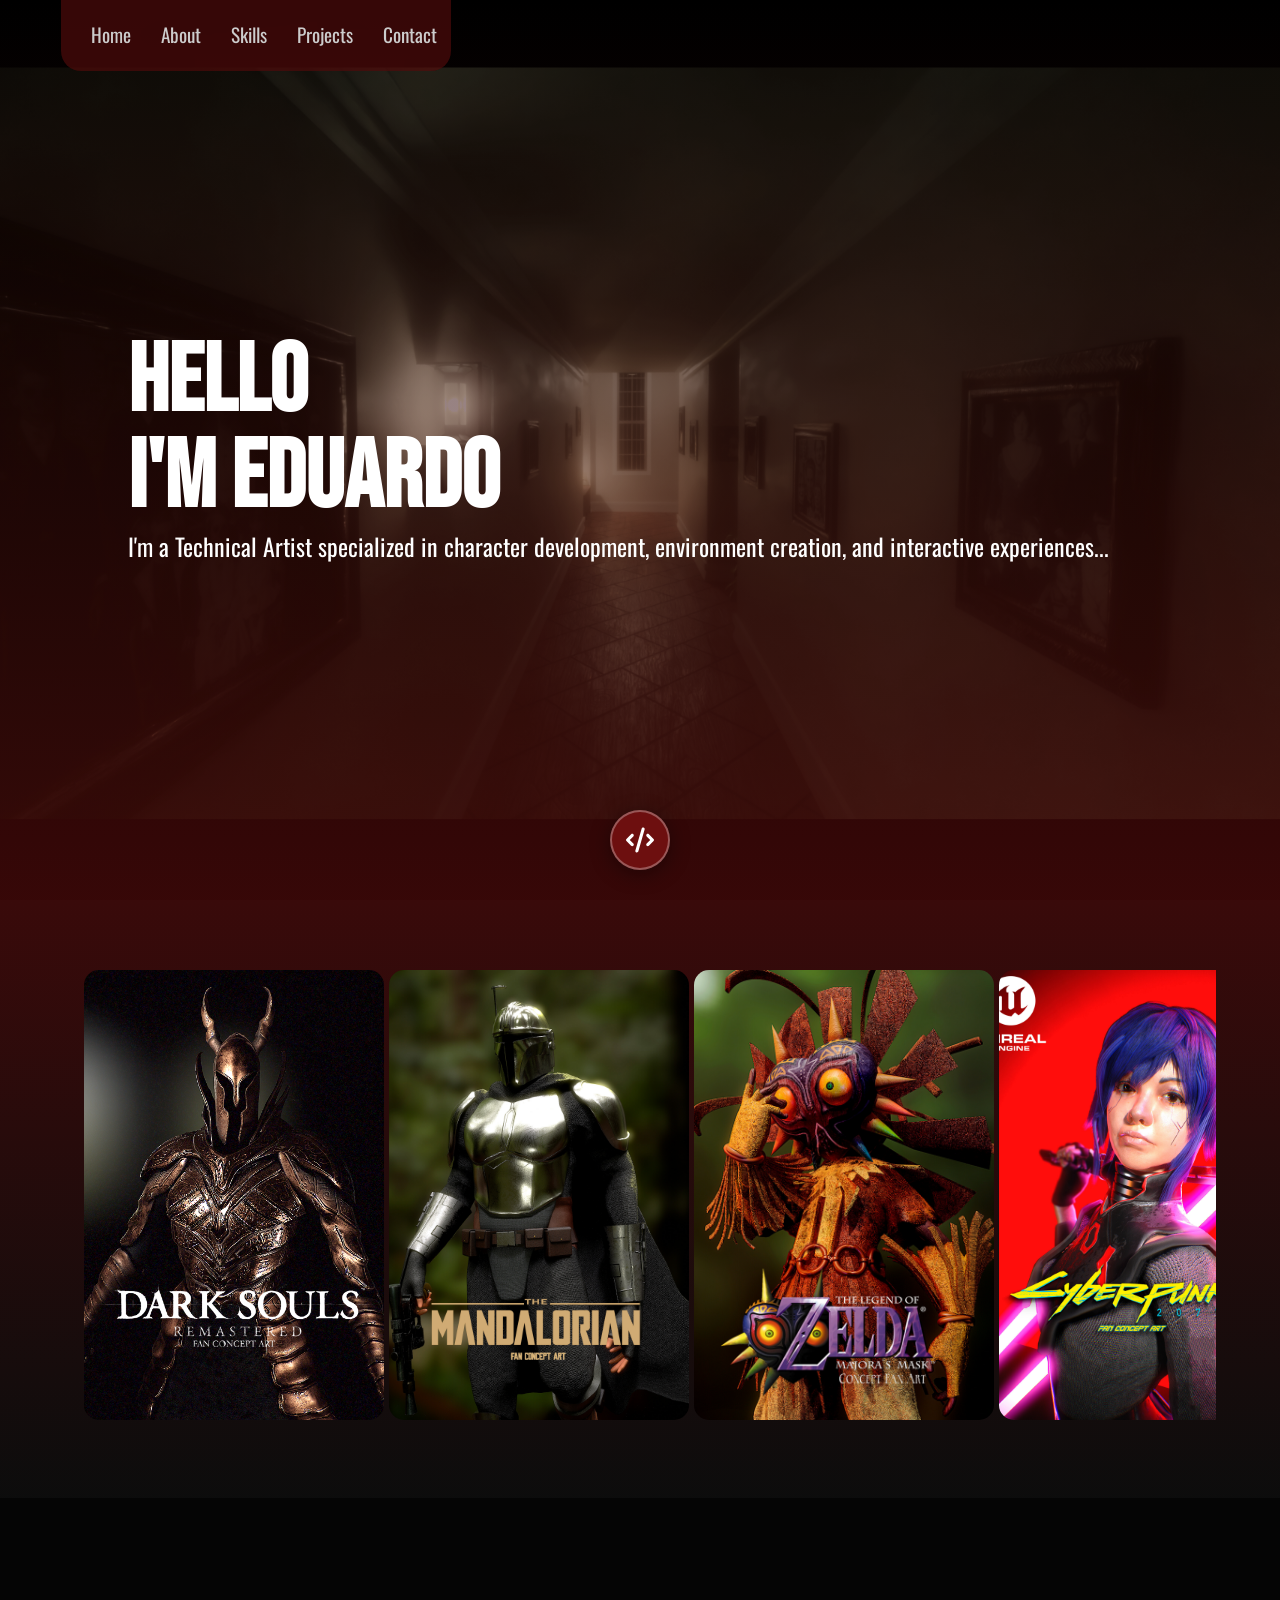
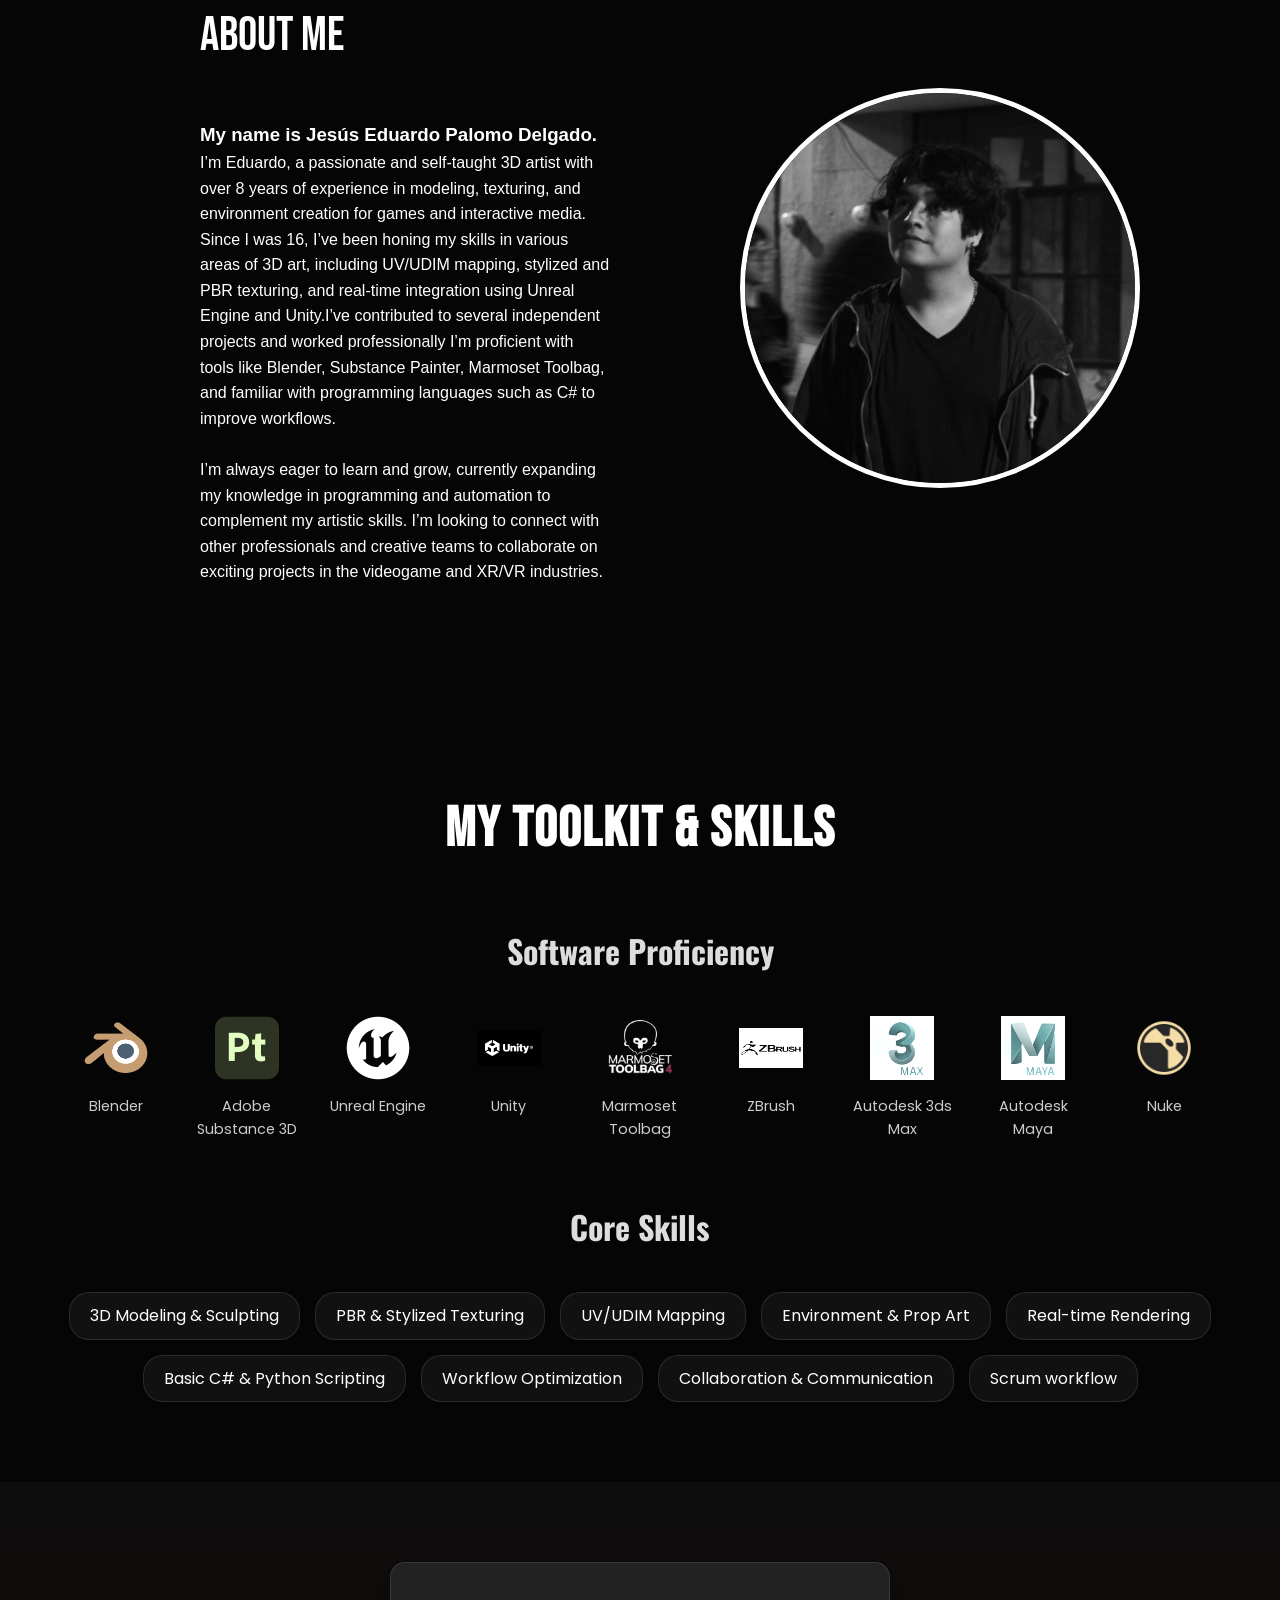
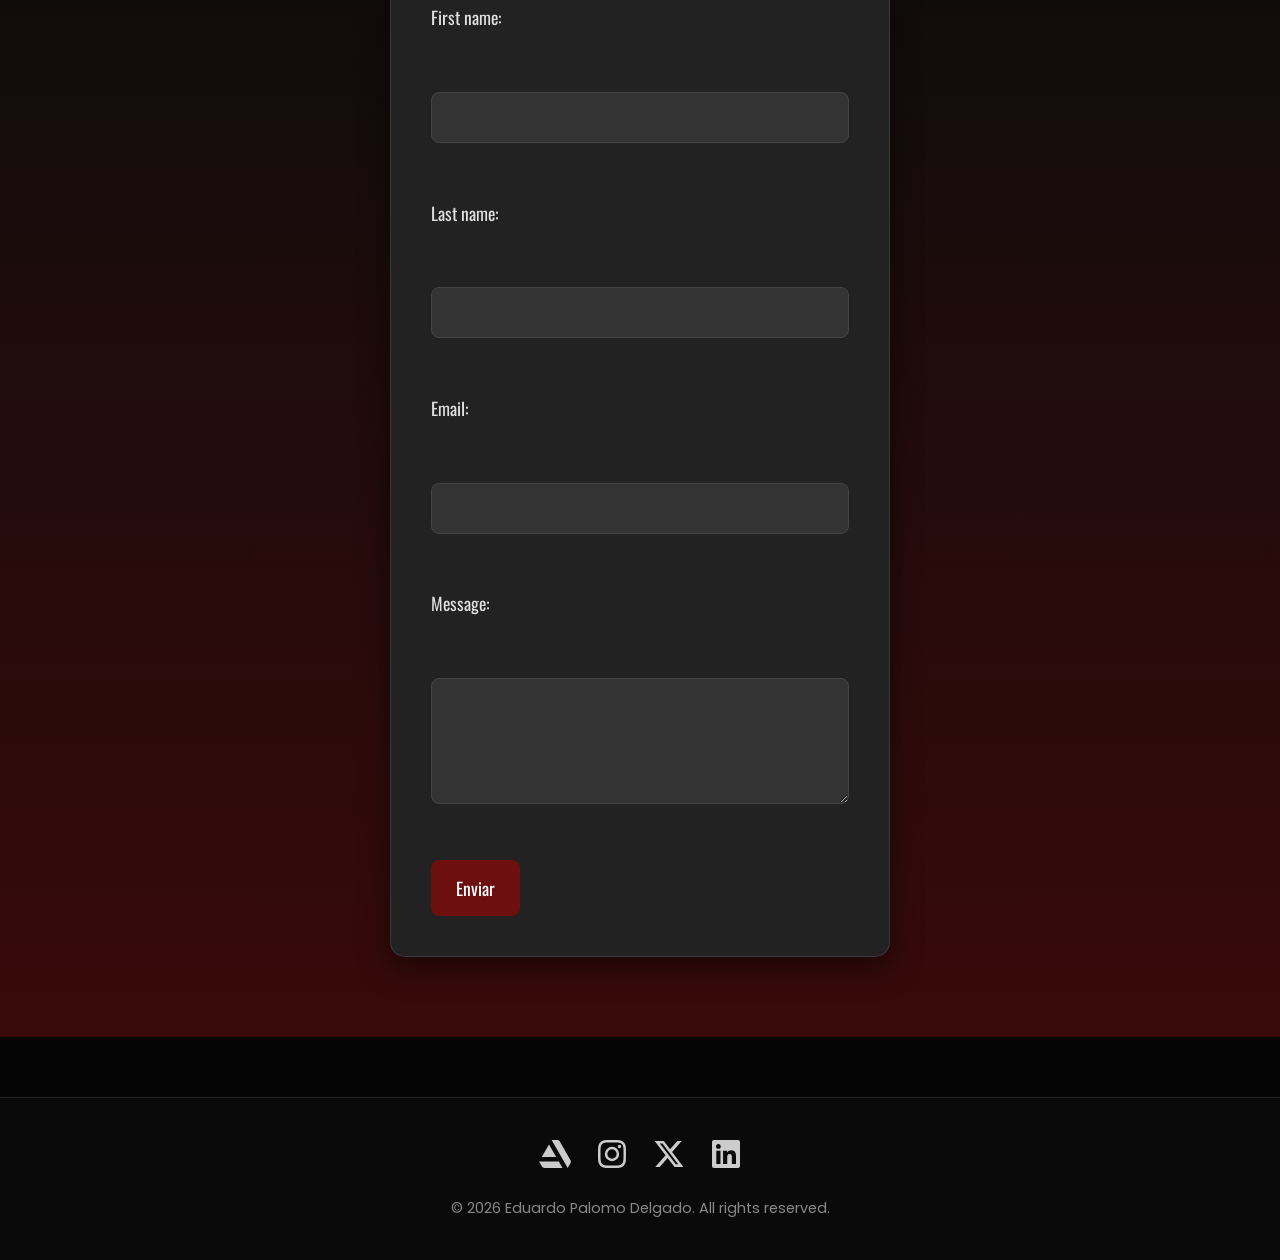
==== commit 8b7bcf51: "Feature:Footer SocialMedia" ====
--- a/index.html
+++ b/index.html
@@ -115,15 +115,31 @@
         <label class="ContactLabel" for="Email">Email:</label><br>
         <input class="ContactInput" type="text" id="Email" name="Email"><br>
         <label class="ContactLabel" for="Message">Message:</label><br>
-        <textarea class="ContactTextArea" id="Message" name="Message" rows="4" cols="50"></textarea></form><br>
-
-    </form>
-
+        <textarea class="ContactTextArea" id="Message" name="Message" rows="4" cols="50"></textarea><br>
+        <button type="submit" class="ContactSubmitBtn">Enviar</button>
+        </form>
     </Section>
 
     <a href="dev-portfolio.html" id="go-to-dev-btn" class="floating-toggle-btn" title="Portfolio Dev">
     <svg xmlns="http://www.w3.org/2000/svg" viewBox="0 0 576 512"><!--!Font Awesome Free v7.2.0 by @fontawesome - https://fontawesome.com License - https://fontawesome.com/license/free Copyright 2026 Fonticons, Inc.--><path d="M360.8 1.2c-17-4.9-34.7 5-39.6 22l-128 448c-4.9 17 5 34.7 22 39.6s34.7-5 39.6-22l128-448c4.9-17-5-34.7-22-39.6zm64.6 136.1c-12.5 12.5-12.5 32.8 0 45.3l73.4 73.4-73.4 73.4c-12.5 12.5-12.5 32.8 0 45.3s32.8 12.5 45.3 0l96-96c12.5-12.5 12.5-32.8 0-45.3l-96-96c-12.5-12.5-32.8-12.5-45.3 0zm-274.7 0c-12.5-12.5-32.8-12.5-45.3 0l-96 96c-12.5 12.5-12.5 32.8 0 45.3l96 96c12.5 12.5 32.8 12.5 45.3 0s12.5-32.8 0-45.3L77.3 256 150.6 182.6c12.5-12.5 12.5-32.8 0-45.3z"/></svg>    </a>
 
     <script src="js/Script.js"></script>
+
+    <footer class="footer">
+        <div class="social-links">
+            <a href="https://www.artstation.com/eduardo_palomo" target="_blank" rel="noopener noreferrer" title="ArtStation">
+            <svg xmlns="http://www.w3.org/2000/svg" viewBox="0 0 512 512"><!--!Font Awesome Free v7.2.0 by @fontawesome - https://fontawesome.com License - https://fontawesome.com/license/free Copyright 2026 Fonticons, Inc.--><path d="M2.1 377.4l43 74.3c4.3 8.5 10.8 15.7 18.9 20.7s17.4 7.6 27 7.6l285.4 0-59.2-102.6-315.1 0zM501.9 350L335.7 59.3c-4.4-8.2-10.9-15.1-18.9-20S299.7 32 290.4 32l-88.4 0 257.3 447.6 40.7-70.5c1.9-3.2 21-29.7 2-59.1zM275.2 304.5l-115.5-200-115.5 200 231 0z"/></svg>            </a>
+            <a href="https://www.instagram.com/t0rtill4p/" target="_blank" rel="noopener noreferrer" title="Instagram">
+            <svg xmlns="http://www.w3.org/2000/svg" viewBox="0 0 448 512"><!--!Font Awesome Free v7.2.0 by @fontawesome - https://fontawesome.com License - https://fontawesome.com/license/free Copyright 2026 Fonticons, Inc.--><path d="M224.3 141a115 115 0 1 0 -.6 230 115 115 0 1 0 .6-230zm-.6 40.4a74.6 74.6 0 1 1 .6 149.2 74.6 74.6 0 1 1 -.6-149.2zm93.4-45.1a26.8 26.8 0 1 1 53.6 0 26.8 26.8 0 1 1 -53.6 0zm129.7 27.2c-1.7-35.9-9.9-67.7-36.2-93.9-26.2-26.2-58-34.4-93.9-36.2-37-2.1-147.9-2.1-184.9 0-35.8 1.7-67.6 9.9-93.9 36.1s-34.4 58-36.2 93.9c-2.1 37-2.1 147.9 0 184.9 1.7 35.9 9.9 67.7 36.2 93.9s58 34.4 93.9 36.2c37 2.1 147.9 2.1 184.9 0 35.9-1.7 67.7-9.9 93.9-36.2 26.2-26.2 34.4-58 36.2-93.9 2.1-37 2.1-147.8 0-184.8zM399 388c-7.8 19.6-22.9 34.7-42.6 42.6-29.5 11.7-99.5 9-132.1 9s-102.7 2.6-132.1-9c-19.6-7.8-34.7-22.9-42.6-42.6-11.7-29.5-9-99.5-9-132.1s-2.6-102.7 9-132.1c7.8-19.6 22.9-34.7 42.6-42.6 29.5-11.7 99.5-9 132.1-9s102.7-2.6 132.1 9c19.6 7.8 34.7 22.9 42.6 42.6 11.7 29.5 9 99.5 9 132.1s2.7 102.7-9 132.1z"/></svg>            </a>
+            <a href="https://x.com/Tortilla_PL" target="_blank" rel="noopener noreferrer" title="X (Twitter)">
+                <svg xmlns="http://www.w3.org/2000/svg" viewBox="0 0 512 512"><!--!Font Awesome Free 6.5.2 by @fontawesome - https://fontawesome.com License - https://fontawesome.com/license/free Copyright 2024 Fonticons, Inc.--><path d="M389.2 48h70.6L305.6 224.2 487 464H345L233.7 318.6 106.5 464H35.8L200.7 275.5 26.8 48H172.4L272.9 180.9 389.2 48zM364.4 421.8h39.1L151.1 88h-42L364.4 421.8z"/></svg>
+            </a>
+            <a href="https://www.linkedin.com/in/eduardo-palomo-59aa6a200" target="_blank" rel="noopener noreferrer" title="LinkedIn">
+                <svg xmlns="http://www.w3.org/2000/svg" viewBox="0 0 448 512"><!--!Font Awesome Free 6.5.2 by @fontawesome - https://fontawesome.com License - https://fontawesome.com/license/free Copyright 2024 Fonticons, Inc.--><path d="M416 32H31.9C14.3 32 0 46.5 0 64.3v383.4C0 465.5 14.3 480 31.9 480H416c17.6 0 32-14.5 32-32.3V64.3c0-17.8-14.4-32.3-32-32.3zM135.4 416H69V202.2h66.5V416zm-33.2-243c-21.3 0-38.5-17.3-38.5-38.5S80.9 96 102.2 96c21.2 0 38.5 17.3 38.5 38.5 0 21.3-17.2 38.5-38.5 38.5zm282.1 243h-66.4V312c0-24.8-.5-56.7-34.5-56.7-34.6 0-39.9 27-39.9 54.9V416h-66.4V202.2h63.7v29.2h.9c8.9-16.8 30.6-34.5 62.9-34.5 67.2 0 79.7 44.3 79.7 101.9V416z"/></svg>
+            </a>
+        </div>
+        <p>&copy; 2026 Eduardo Palomo Delgado. All rights reserved.</p>
+    </footer>
+    <header></header>
 </body>
 </html>
--- a/css/styles.css
+++ b/css/styles.css
@@ -421,6 +421,7 @@
     padding: 40px; /* Relleno interno del formulario */
     box-shadow: 0 10px 30px rgba(0, 0, 0, 0.5); /* Sombra para darle profundidad */
     border: 1px solid rgba(255, 255, 255, 0.1); /* Borde sutil */
+    align-items: flex-start;
 }
 
 .ContactLabel{
@@ -475,6 +476,45 @@
     transform: translateY(-2px);
 }
 
+/* --- Footer --- */
+.footer {
+    padding: 40px 10%;
+    background-color: #0a0a0a; /* Un poco más claro que el fondo del body */
+    text-align: center;
+    border-top: 1px solid rgba(255, 255, 255, 0.1);
+    margin-top: 60px; /* Espacio sobre el footer */
+}
+
+.social-links {
+    display: flex;
+    justify-content: center;
+    gap: 25px; /* Espacio entre iconos */
+    margin-bottom: 20px;
+}
+
+.social-links a {
+    color: #cccccc;
+    transition: color 0.3s ease, transform 0.3s ease;
+    display: inline-block; /* Para que la transformación funcione */
+}
+
+.social-links a:hover {
+    color: #ffffff;
+    transform: translateY(-5px); /* Efecto de elevación al pasar el mouse */
+}
+
+.social-links svg {
+    width: 32px; /* Tamaño base de los iconos */
+    height: 32px;
+    fill: currentColor; /* El SVG hereda el color del enlace (<a>) */
+}
+
+.footer p {
+    color: #888888;
+    font-size: 0.9rem;
+    font-family: 'Poppins', sans-serif;
+}
+
 /* --- Responsive Design (Móviles) --- */
 @media (max-width: 768px) {
     /* Navbar */
@@ -531,6 +571,13 @@
         margin-top: 40px;
     }
 
+    .footer {
+    padding: 40px 10%;
+    background-color: #0a0a0a; /* Un poco más claro que el fondo del body */
+    text-align: center;
+    border-top: 1px solid rgba(255, 255, 255, 0.1);
+    margin-top: 60px; /* Espacio sobre el footer */ 
+    }
     /* Contact Section */
     .ContactSection {
         padding: 40px 5%;
@@ -538,4 +585,21 @@
     .ContactForm {
         padding: 25px;
     }
-}
+
+    
+
+    /* Footer */
+    .footer {
+        padding: 30px 5%;
+        margin-top: 40px;
+    }
+
+    .social-links {
+        gap: 20px;
+    }
+
+    .social-links svg {
+        width: 28px; /* Un poco más pequeños en móviles */
+        height: 28px;
+    }
+}
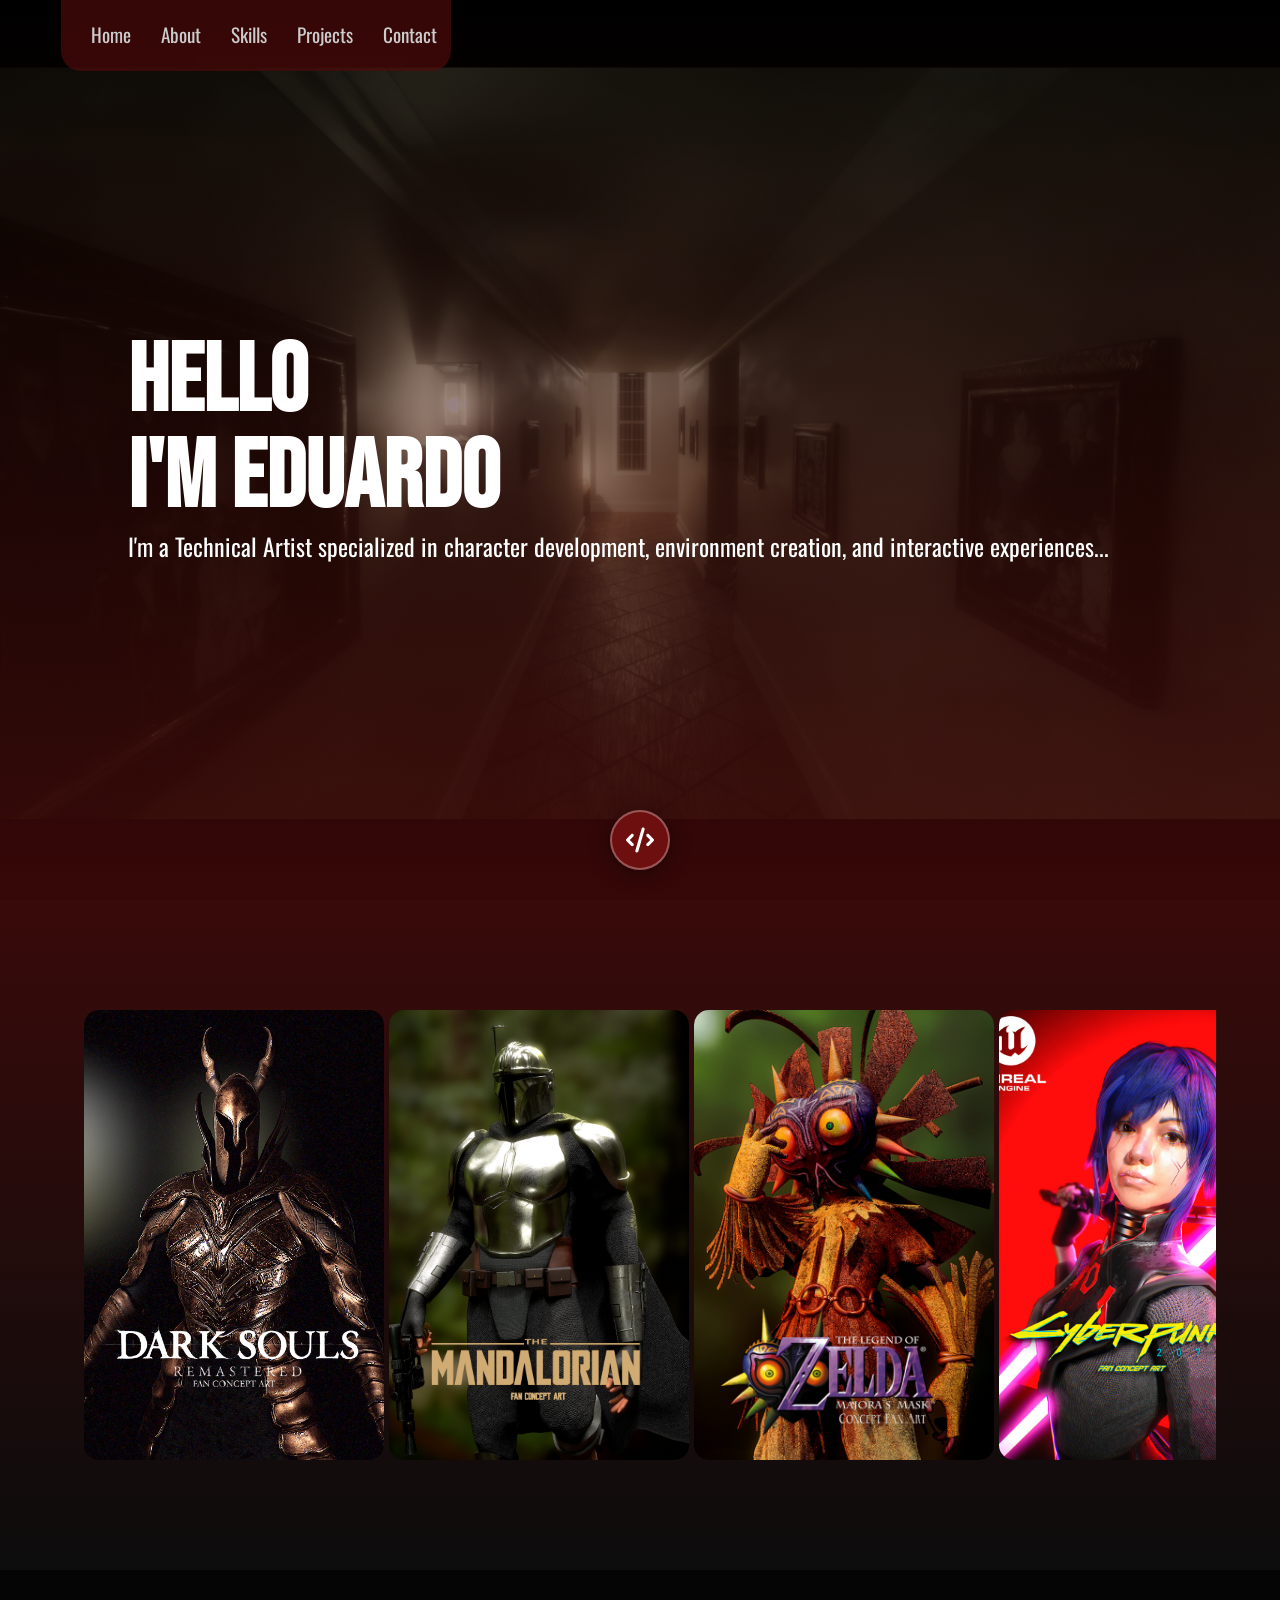
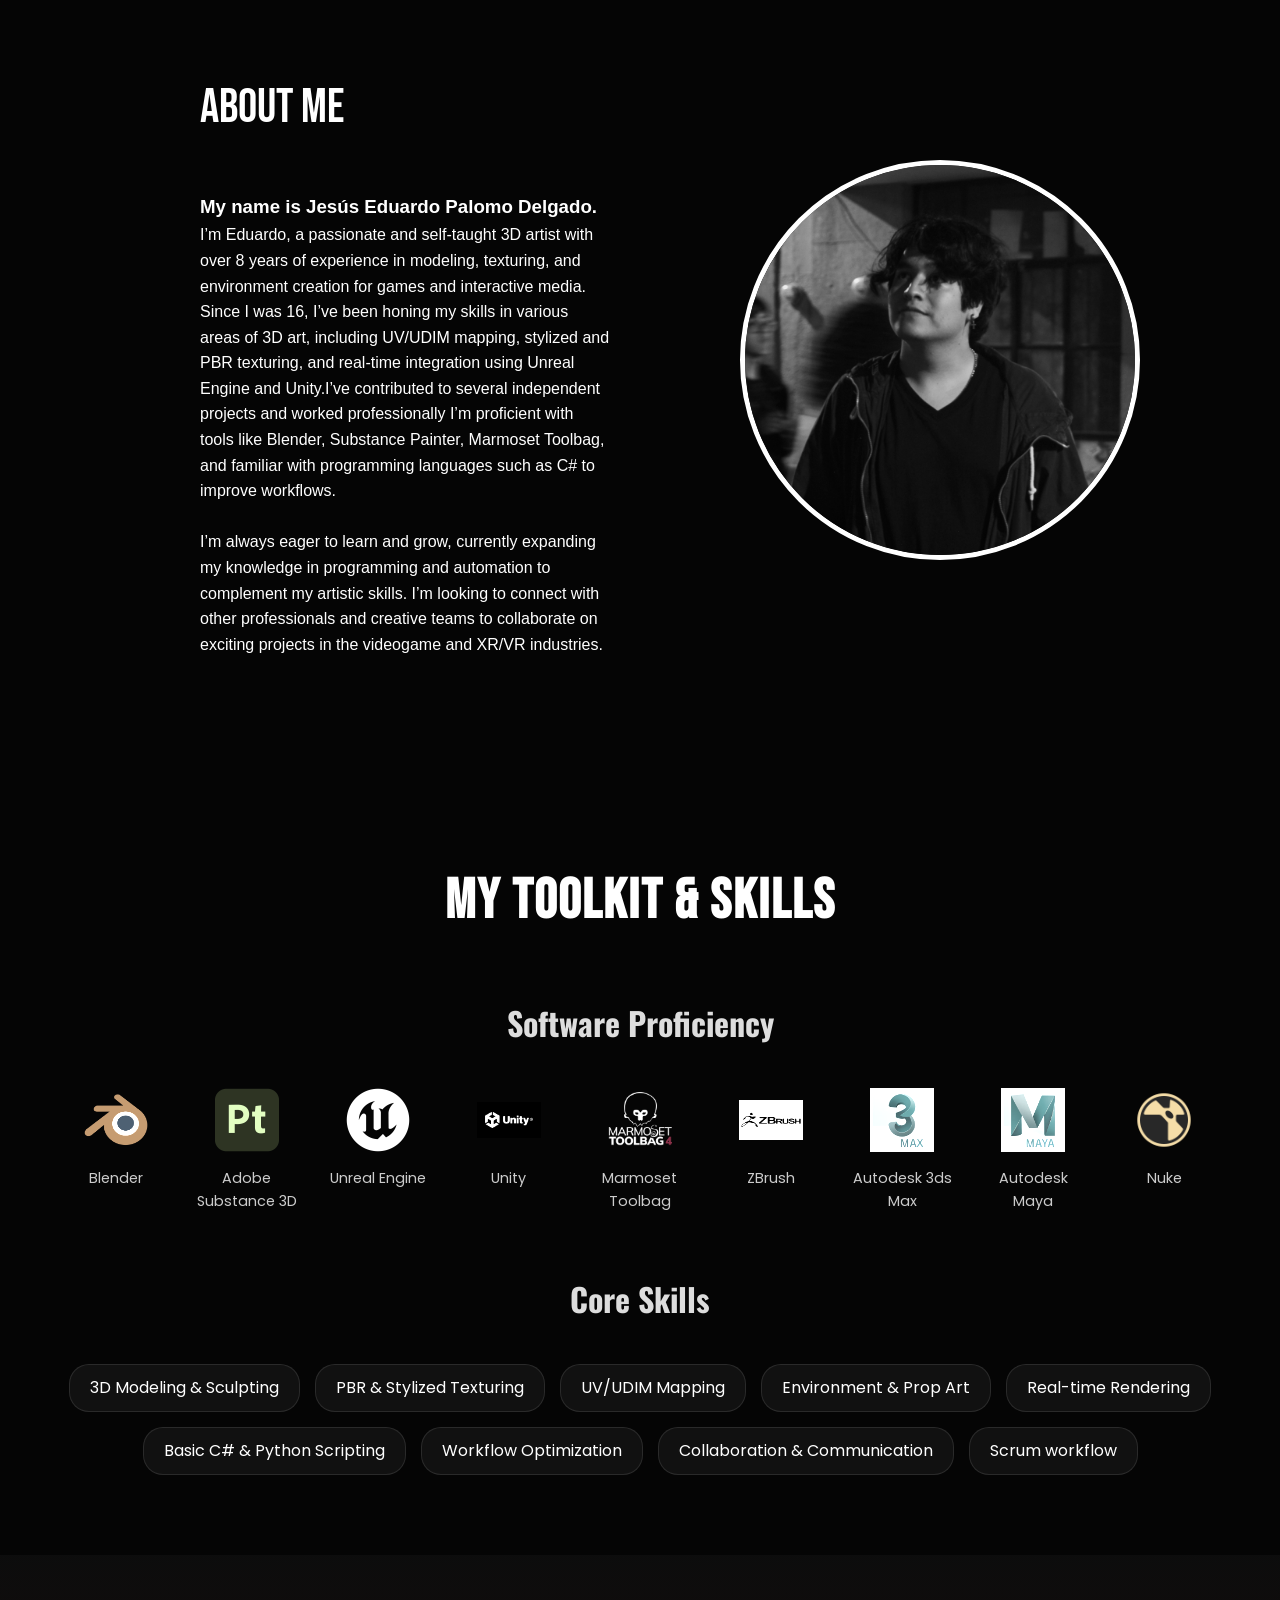
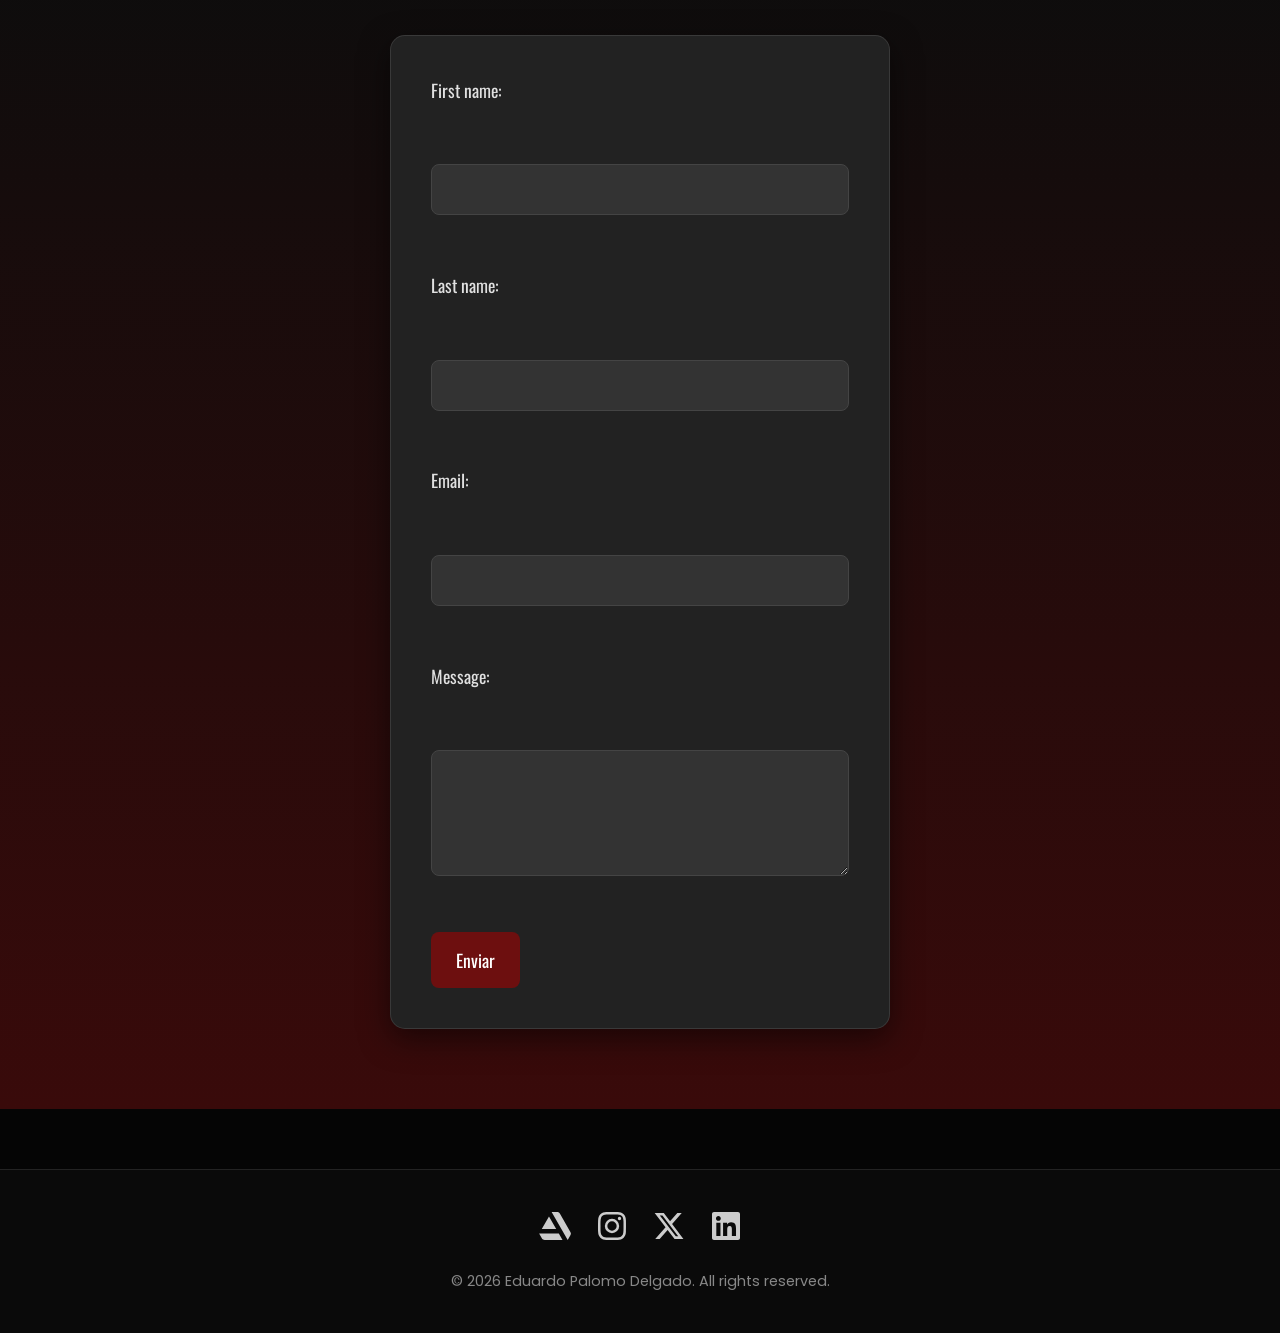
==== commit d9482e42: "Feature:Project-Card Project-Card for Test" ====
--- a/index.html
+++ b/index.html
@@ -37,15 +37,42 @@
     <section id="projects" class="projects-section">
         <!-- Galería de Proyectos Visuales -->
         <div class="projects-container">
-            <div class="project-card"><img src="Media/Images/DarkKnight.png" alt="Dark Souls"></div>
-            <div class="project-card"><img src="Media/Images/Mandalorian.jpg" alt="Mandalorian"></div>
-            <div class="project-card"><img src="Media/Images/SkullKid.jpg" alt="Zelda"></div>
-            <div class="project-card"><img src="Media/Images/GirlNetRunner.jpg" alt="Cyberpunk"></div>
-            <div class="project-card"><img src="Media/Images/DekuKid.jpg" alt="DekuKid"></div>
-            <div class="project-card"><img src="Media/Images/AnnaYamada.png" alt="Anna Yamada"></div>
-            <div class="project-card"><img src="Media/Images/Venom.png" alt="Venom"></div>
-            <div class="project-card"><img src="Media/Images/Spawn.png" alt="Spawn"></div>
-            <div class="project-card"><img src="Media/Images/ClothSimulation.webp" alt="Cloth Simulation"></div>
+            <div class="project-card">
+                <img src="Media/Images/DarkKnight.png" alt="Dark Souls">
+                <video class="hover-video" src="Media/Videos/DarkKnight.webm" muted loop playsinline preload="none"></video>
+            </div>
+            <div class="project-card">
+                <img src="Media/Images/Mandalorian.jpg" alt="Mandalorian">
+                <video class="hover-video" src="Media/Videos/Mandalorian.webm" muted loop playsinline preload="none"></video>
+            </div>
+            <div class="project-card">
+                <img src="Media/Images/SkullKid.jpg" alt="Zelda">
+                <video class="hover-video" src="Media/Videos/SkullKid.webm" muted loop playsinline preload="none"></video>
+            </div>
+            <div class="project-card">
+                <img src="Media/Images/GirlNetRunner.jpg" alt="Cyberpunk">
+                <video class="hover-video" src="Media/Videos/GirlNetRunner.webm" muted loop playsinline preload="none"></video>
+            </div>
+            <div class="project-card">
+                <img src="Media/Images/DekuKid.jpg" alt="DekuKid">
+                <video class="hover-video" src="Media/Videos/DekuKidTurntable.webm" muted loop playsinline></video>
+            </div>
+            <div class="project-card">
+                <img src="Media/Images/AnnaYamada.png" alt="Anna Yamada">
+                <video class="hover-video" src="Media/Videos/AnnaYamada.webm" muted loop playsinline preload="none"></video>
+            </div>
+            <div class="project-card">
+                <img src="Media/Images/Venom.png" alt="Venom">
+                <video class="hover-video" src="Media/Videos/Venom.webm" muted loop playsinline preload="none"></video>
+            </div>
+            <div class="project-card">
+                <img src="Media/Images/Spawn.png" alt="Spawn">
+                <video class="hover-video" src="Media/Videos/Spawn.webm" muted loop playsinline preload="none"></video>
+            </div>
+            <div class="project-card">
+                <img src="Media/Images/ClothSimulation.webp" alt="Cloth Simulation">
+                <video class="hover-video" src="Media/Videos/ClothSimulation.webm" muted loop playsinline preload="none"></video>
+            </div>
         </div>
 
        
--- a/css/styles.css
+++ b/css/styles.css
@@ -1,7 +1,7 @@
 @import url('https://fonts.googleapis.com/css2?family=Poppins:wght@300;400;600&display=swap');
 @import url('https://fonts.googleapis.com/css2?family=Bebas+Neue&family=Oswald:wght@200..700&display=swap');
 
-/*todo: paleta de colores */
+/*paleta de colores */
 :root {
     --bg-color: #020202;
     --design-gradient-color: #6d0f0f80; 
@@ -14,7 +14,7 @@
 
 }
 
-/*todo: Animacion de deslizamiento */
+/*Animacion de deslizamiento */
 html {
     scroll-behavior: smooth;
 }
@@ -38,7 +38,7 @@
     line-height: 1.6;
 }
 
-/*todo: BarradeNavegacion */
+/* BarradeNavegacion */
 .navbar {
     position: fixed;
     top: 0px;
@@ -78,7 +78,7 @@
 
 .navbar a:hover { color: white; }
 
-/*todo: Seccion Hero */
+/* Sección Hero */
 .hero-section {
     position: relative;
     overflow: hidden;
@@ -100,11 +100,11 @@
     min-height: 100%;
     width: auto;
     height: auto;
-    transform: translate(-50%, -50%); /*todo: Centrado */
+    transform: translate(-50%, -50%); /*Centrado */
     object-fit: cover;
-    z-index: 0; /*todo: Capa Trasera */
-    opacity: 0; /*todo: Inicia estando invisible */
-    transition: opacity 2s ease; /*todo: Transición suave */
+    z-index: 0; /* Capa Trasera */
+    opacity: 0; /*tInicia estando invisible */
+    transition: opacity 2s ease; /* Transición suave */
 }
 
 .video-visible {
@@ -112,8 +112,8 @@
 }
 
 .hero-content {
-    position: relative; /*todo: Para que z-index funcione */
-    z-index: 1;      /*todo: para que este sobre el video */
+    position: relative; /* Para que z-index funcione */
+    z-index: 1;      /* para que este sobre el video */
 }
 
 
@@ -140,13 +140,13 @@
 
 .hero-content span { color: white; }
 
-/*todo: Seccion Proyectos */
+/*Seccion Proyectos */
 .projects-section {
     padding: 50px 5%;
     background: linear-gradient(var(--design-gradient-color), #14141480);    
     overflow-x: hidden;
 
-/*todo: Para evitar la selección de texto y arrastrar imágenes */
+/*Para evitar la selección de texto y arrastrar imágenes */
     user-select: none;
     -webkit-user-drag: none;
 }
@@ -154,36 +154,64 @@
 .projects-container {
     display: flex;
     gap: 5px;
-    overflow-x: hidden; /* Ocultamos la barra de scroll */
+    overflow-x: auto; /* Permitir scroll horizontal (Script lo usa y es mejor semánticamente) */
     scroll-behavior: smooth; /* Hace que el movimiento sea fluido */
-    padding: 20px;
+    padding: 60px 20px; /* Aumentamos el padding arriba/abajo para que el video de 120% y el scale no provoquen scroll vertical */
     white-space: nowrap;
     -webkit-user-drag: none;
-}
-
-.project-card img {
+    -ms-overflow-style: none;  /* IE and Edge */
+    scrollbar-width: none;  /* Firefox */
+}
+
+.projects-container::-webkit-scrollbar {
+    display: none; /* Ocultamos la barra de scroll en Chrome/Safari */
+}
+
+.project-card {
+    position: relative;
+    display: inline-block;
+    flex-shrink: 0;
     width: 300px;
     height: 450px;
+    border-radius: 15px;
+}
+
+.project-card .hover-video {
+    position: absolute;
+    top: 50%;
+    left: 50%;
+    transform: translate(-50%, -50%);
+    height: 120%; /* ajustado para que el personaje resalte */
+    width: auto;
+    pointer-events: none;
+    opacity: 0;
+    transition: opacity 0.3s ease;
+    z-index: 10;
+}
+
+.project-card:hover .hover-video {
+    opacity: 1;
+}
+
+.project-card img {
+    width: 100%;
+    height: 100%;
     object-fit: cover;
     border-radius: 15px;
-    flex-shrink: 0; /* Evita que las imágenes se aplasten */
     overflow-x: hidden;
     -webkit-user-drag: none;
-    
-}
-
-.project-card img:hover {
+    transition: transform 0.3s ease;
+}
+
+.project-card:hover img {
     transform: scale(1.05);
-    -webkit-user-drag: none;
-     pointer-events: none; /* Esto evita que el navegador intente "arrastrar" el archivo de imagen */
-}
-
+}
 
 .projects-container:active {
     cursor: grabbing; /* Cambia a manita cerrada al hacer clic */
 }
 
-/*todo: seccion About */
+/*seccion About */
 .about-section {
     padding: 100px 10%;
     display: flex;
@@ -239,7 +267,7 @@
     transition: filter 0.5s ease;
 }
 
-/*todo: Boton flotante */
+/*Boton flotante */
 .floating-toggle-btn {
     position: fixed;
     bottom: 30px;
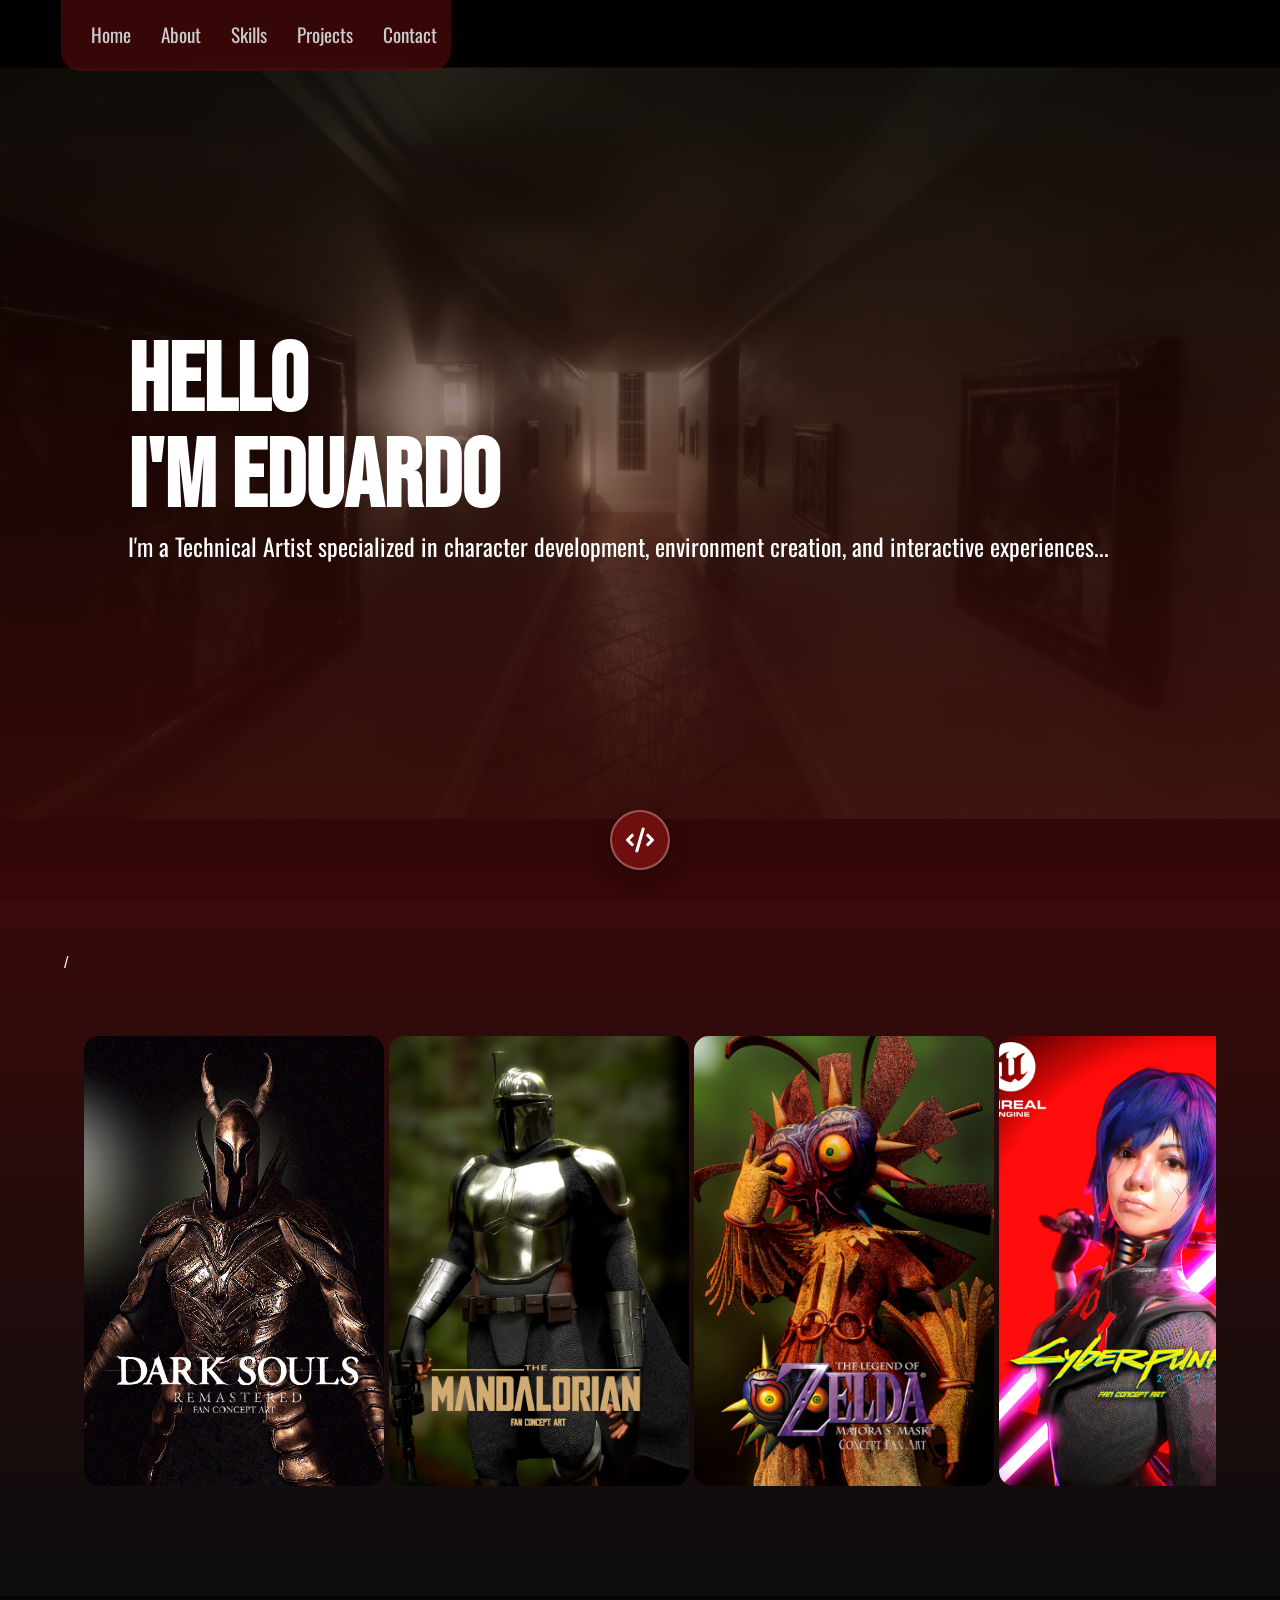
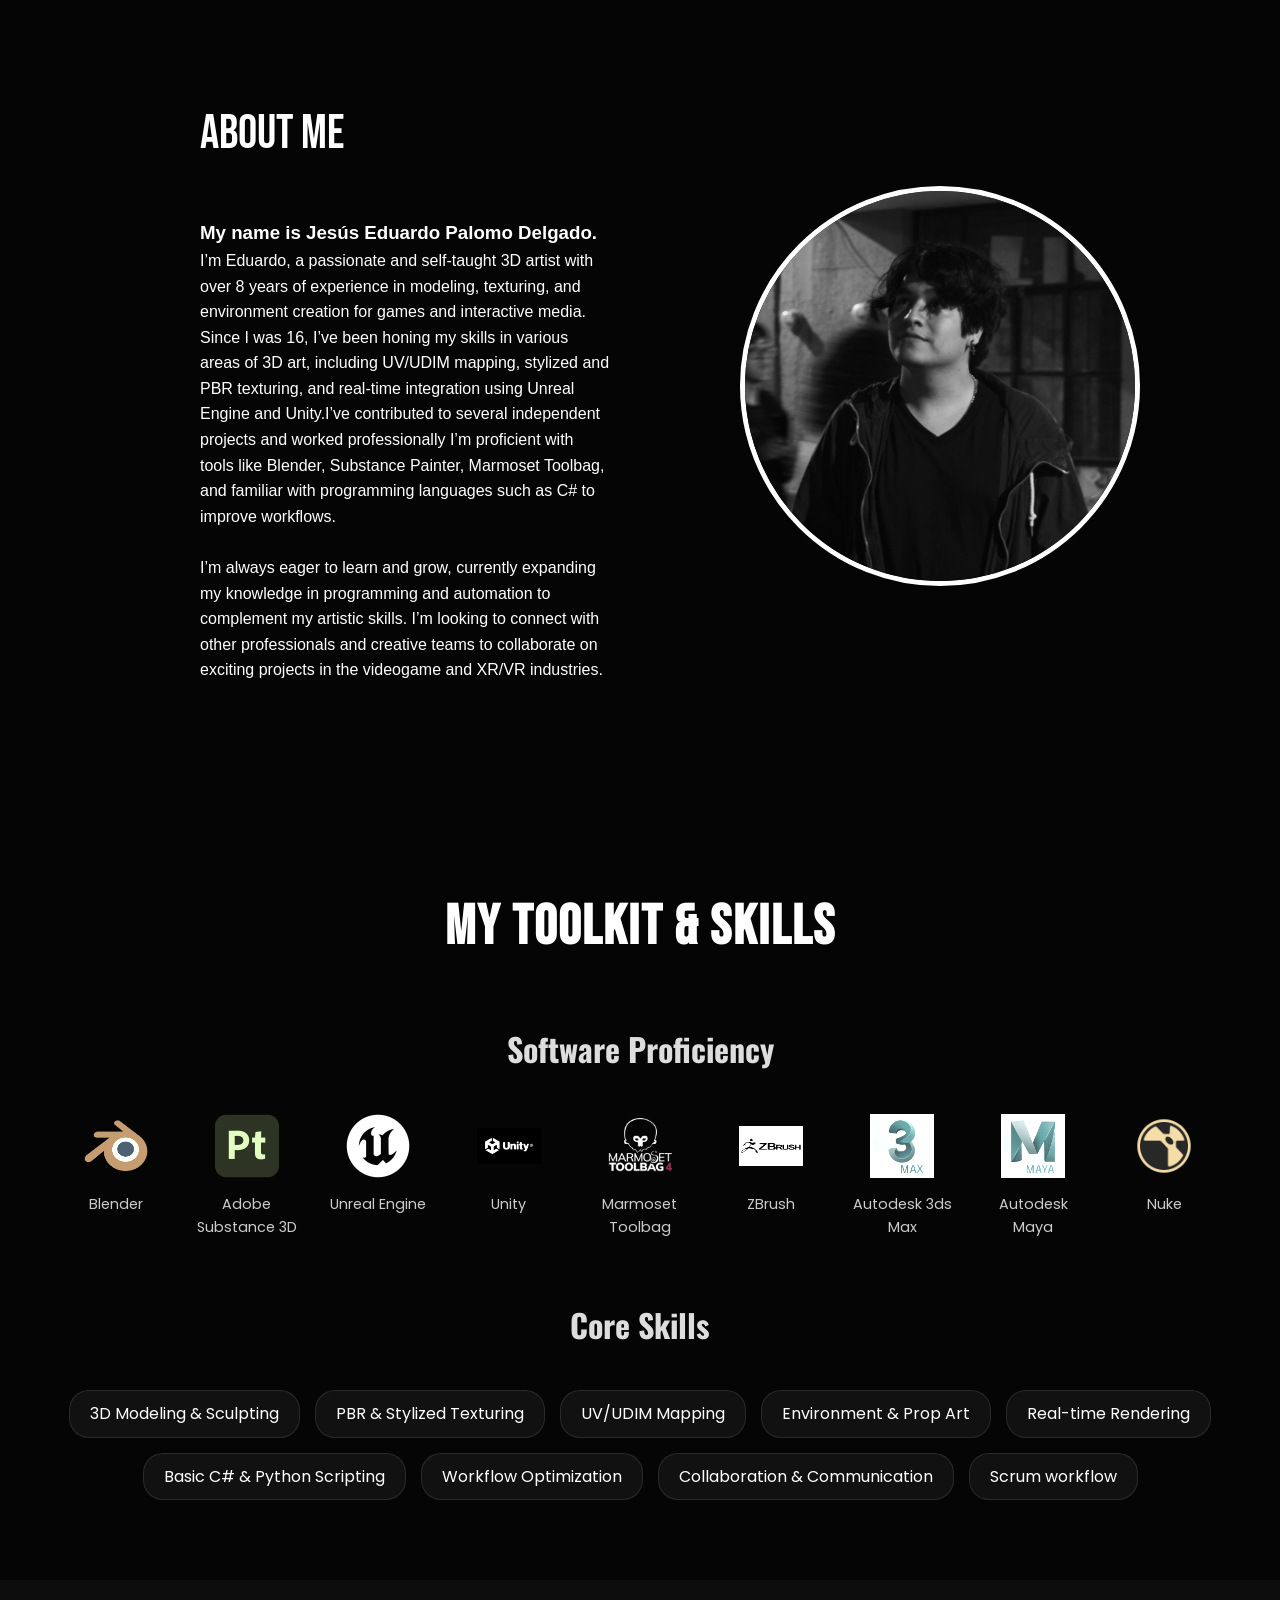
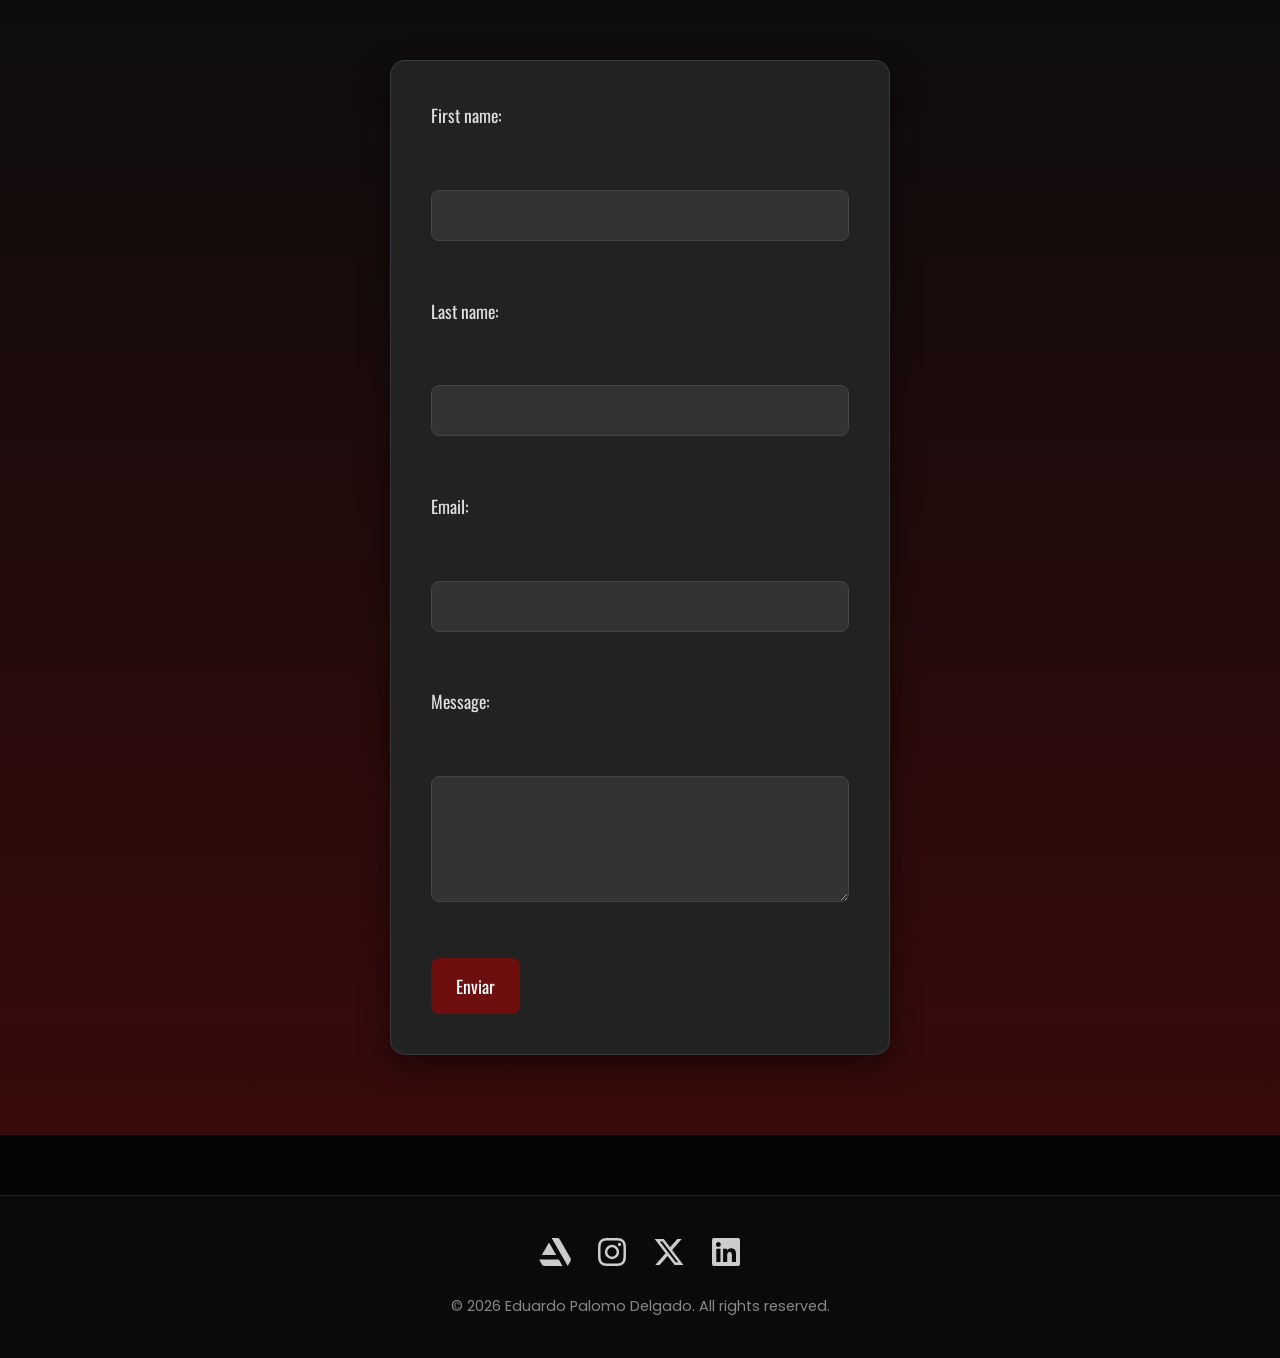
==== commit 54a1b0dc: "Feature:3d project Cards Some 3D project icons have been added when hovering over them" ====
--- a/index.html
+++ b/index.html
@@ -35,23 +35,25 @@
 </section>
 
     <section id="projects" class="projects-section">
-        <!-- Galería de Proyectos Visuales -->
+        <!-- Galería de Proy
+        ectos Visuales -->
+         /
         <div class="projects-container">
             <div class="project-card">
                 <img src="Media/Images/DarkKnight.png" alt="Dark Souls">
-                <video class="hover-video" src="Media/Videos/DarkKnight.webm" muted loop playsinline preload="none"></video>
+                <video class="hover-video" src="Media/Videos/DarkKnightTurntable.webm" muted loop playsinline preload="none"></video>
             </div>
             <div class="project-card">
                 <img src="Media/Images/Mandalorian.jpg" alt="Mandalorian">
-                <video class="hover-video" src="Media/Videos/Mandalorian.webm" muted loop playsinline preload="none"></video>
+                <video class="hover-video" src="Media/Videos/Mandalorian.mov" muted loop playsinline preload="none"></video>
             </div>
             <div class="project-card">
                 <img src="Media/Images/SkullKid.jpg" alt="Zelda">
-                <video class="hover-video" src="Media/Videos/SkullKid.webm" muted loop playsinline preload="none"></video>
+                <video class="hover-video" src="Media/Videos/MajoraMaskTurntable.webm" muted loop playsinline preload="none"></video>
             </div>
             <div class="project-card">
                 <img src="Media/Images/GirlNetRunner.jpg" alt="Cyberpunk">
-                <video class="hover-video" src="Media/Videos/GirlNetRunner.webm" muted loop playsinline preload="none"></video>
+                <video class="hover-video" src="Media/Videos/CoryTurntable.webm" muted loop playsinline preload="none"></video>
             </div>
             <div class="project-card">
                 <img src="Media/Images/DekuKid.jpg" alt="DekuKid">
@@ -59,19 +61,19 @@
             </div>
             <div class="project-card">
                 <img src="Media/Images/AnnaYamada.png" alt="Anna Yamada">
-                <video class="hover-video" src="Media/Videos/AnnaYamada.webm" muted loop playsinline preload="none"></video>
+                <video class="hover-video" src="Media/Videos/AnnaYamada.mov" muted loop playsinline preload="none"></video>
             </div>
             <div class="project-card">
                 <img src="Media/Images/Venom.png" alt="Venom">
-                <video class="hover-video" src="Media/Videos/Venom.webm" muted loop playsinline preload="none"></video>
+                <video class="hover-video" src="Media/Videos/Venom.mov" muted loop playsinline preload="none"></video>
             </div>
             <div class="project-card">
                 <img src="Media/Images/Spawn.png" alt="Spawn">
-                <video class="hover-video" src="Media/Videos/Spawn.webm" muted loop playsinline preload="none"></video>
+                <video class="hover-video" src="Media/Videos/Spawn.mov" muted loop playsinline preload="none"></video>
             </div>
             <div class="project-card">
                 <img src="Media/Images/ClothSimulation.webp" alt="Cloth Simulation">
-                <video class="hover-video" src="Media/Videos/ClothSimulation.webm" muted loop playsinline preload="none"></video>
+                <video class="hover-video" src="Media/Videos/ClothSimulation.mov" muted loop playsinline preload="none"></video>
             </div>
         </div>
 
--- a/css/styles.css
+++ b/css/styles.css
@@ -187,10 +187,13 @@
     opacity: 0;
     transition: opacity 0.3s ease;
     z-index: 10;
+    
 }
 
 .project-card:hover .hover-video {
     opacity: 1;
+    
+
 }
 
 .project-card img {
@@ -200,11 +203,12 @@
     border-radius: 15px;
     overflow-x: hidden;
     -webkit-user-drag: none;
-    transition: transform 0.3s ease;
+    transition: transform 0.3s ease, filter 0.3s ease;
 }
 
 .project-card:hover img {
     transform: scale(1.05);
+    filter: brightness(0.6);
 }
 
 .projects-container:active {
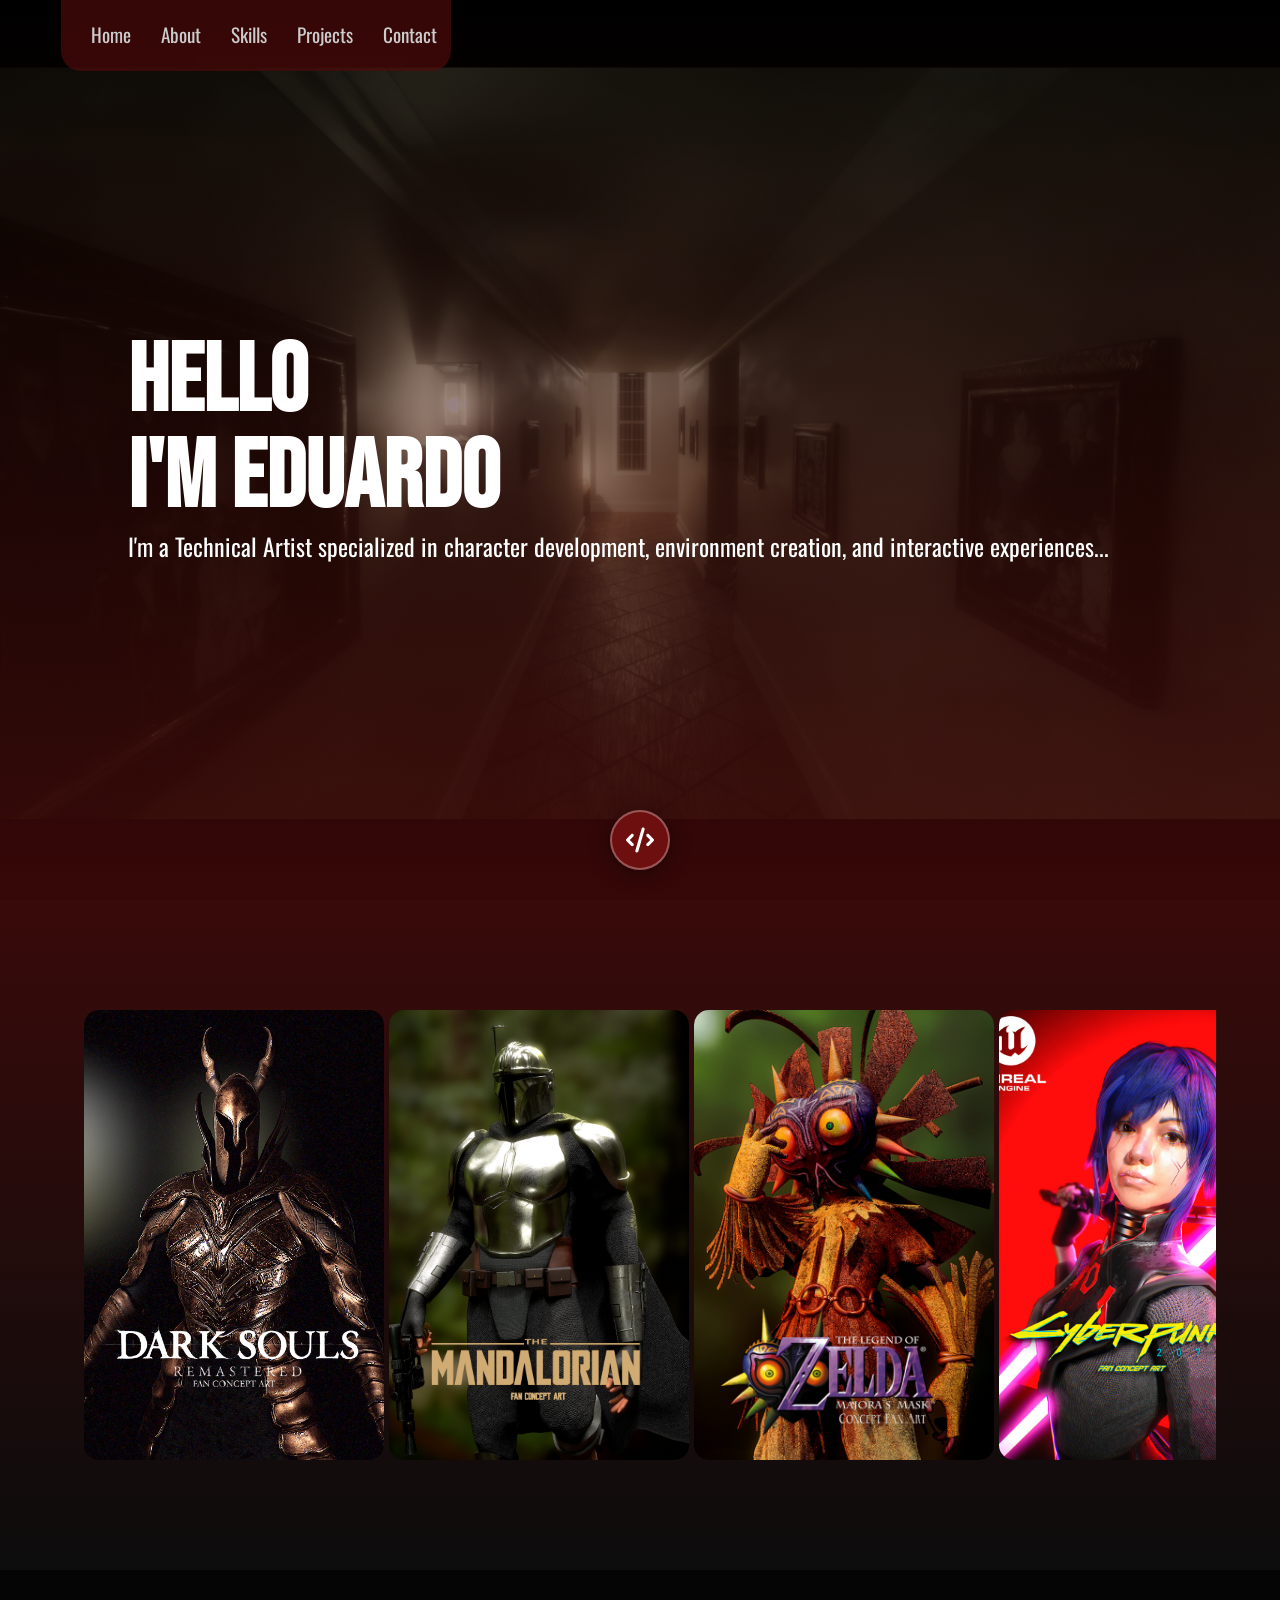
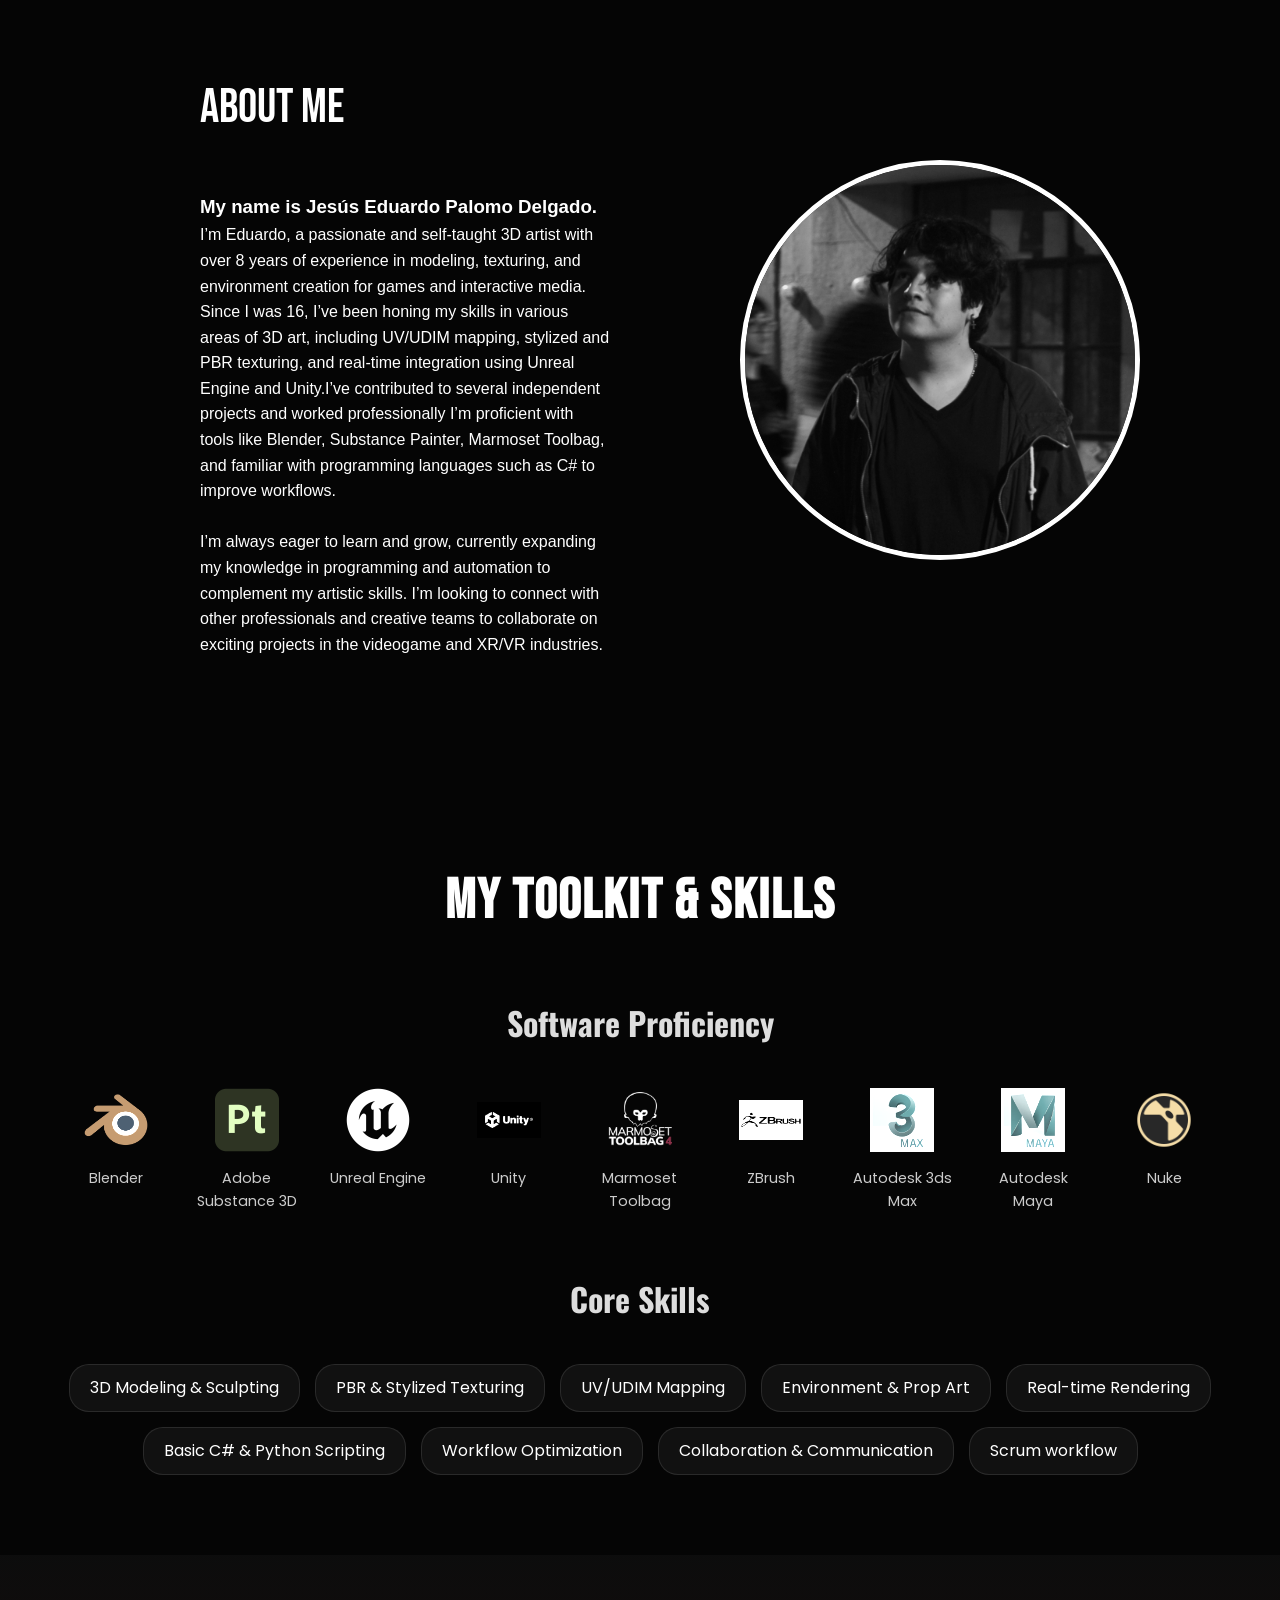
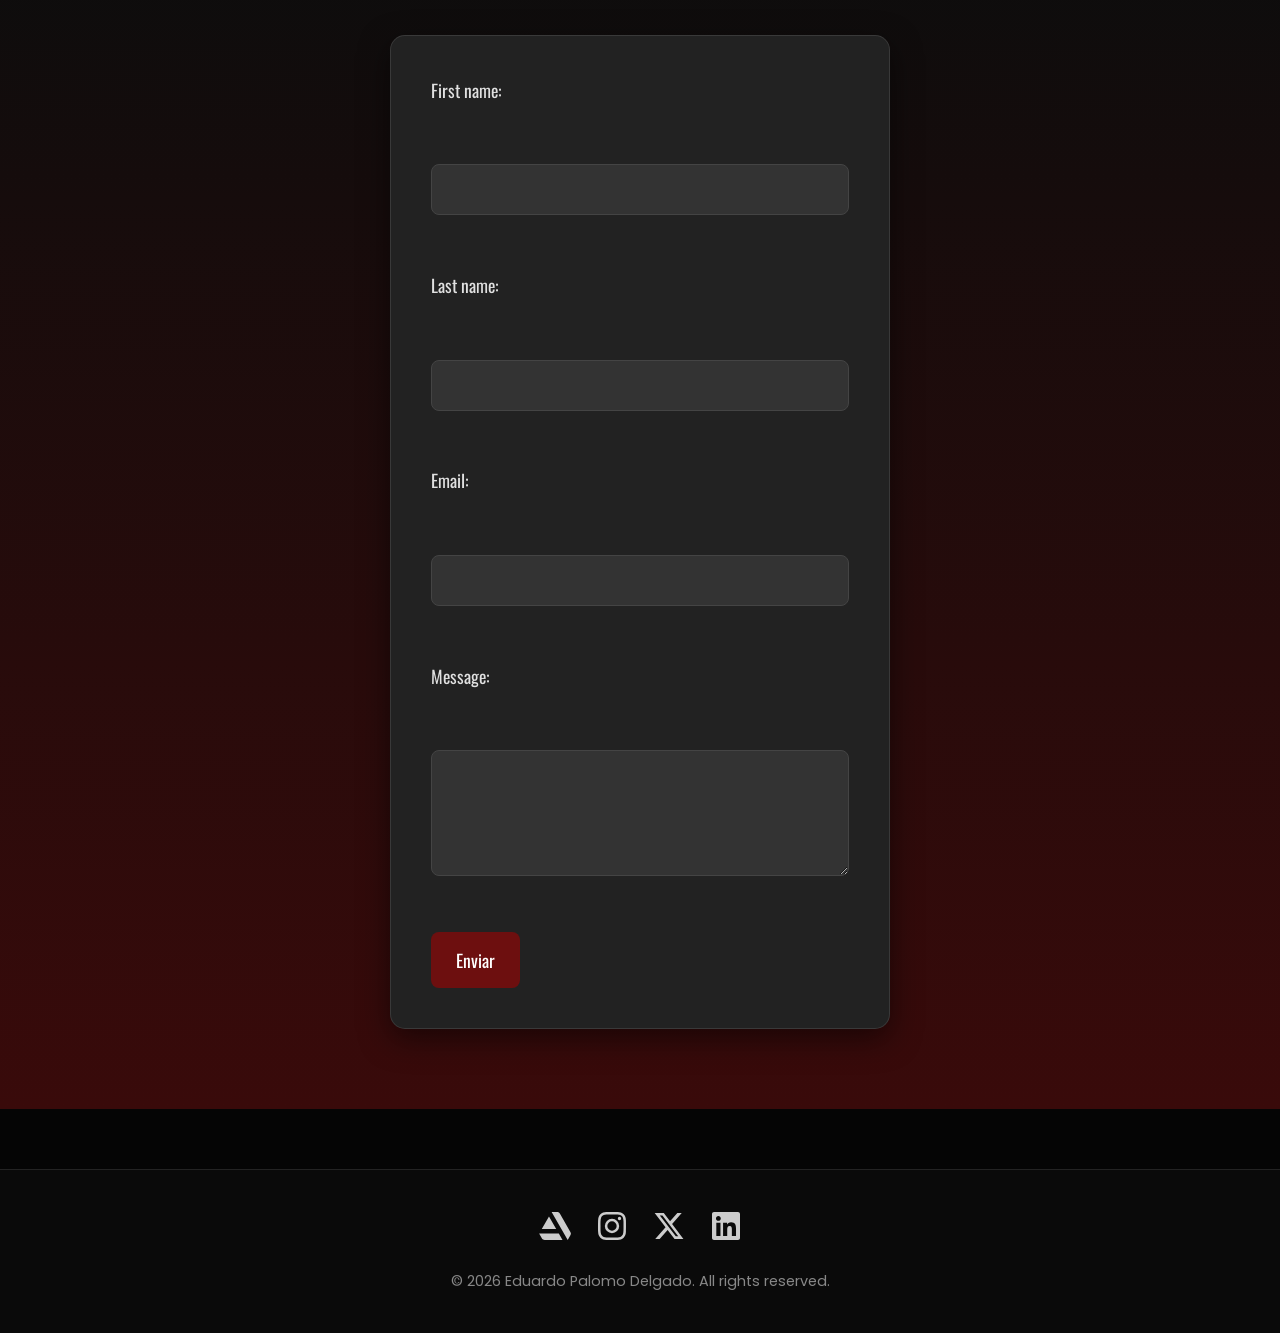
==== commit f5c0dcd6: "Features:ProjectCards" ====
--- a/index.html
+++ b/index.html
@@ -37,43 +37,43 @@
     <section id="projects" class="projects-section">
         <!-- Galería de Proy
         ectos Visuales -->
-         /
+         
         <div class="projects-container">
             <div class="project-card">
                 <img src="Media/Images/DarkKnight.png" alt="Dark Souls">
-                <video class="hover-video" src="Media/Videos/DarkKnightTurntable.webm" muted loop playsinline preload="none"></video>
+                <video class="hover-video" src="Media/Videos/DarkKnightTurntable_1.webm" muted loop playsinline preload="metadata"></video>
             </div>
             <div class="project-card">
                 <img src="Media/Images/Mandalorian.jpg" alt="Mandalorian">
-                <video class="hover-video" src="Media/Videos/Mandalorian.mov" muted loop playsinline preload="none"></video>
+                <video class="hover-video" src="Media/Videos/MandalorianTurntable_1.webm" muted loop playsinline preload="metadata"></video>
             </div>
             <div class="project-card">
                 <img src="Media/Images/SkullKid.jpg" alt="Zelda">
-                <video class="hover-video" src="Media/Videos/MajoraMaskTurntable.webm" muted loop playsinline preload="none"></video>
+                <video class="hover-video" src="Media/Videos/MajoraMaskTurntable_1.webm" muted loop playsinline preload="metadata"></video>
             </div>
             <div class="project-card">
                 <img src="Media/Images/GirlNetRunner.jpg" alt="Cyberpunk">
-                <video class="hover-video" src="Media/Videos/CoryTurntable.webm" muted loop playsinline preload="none"></video>
+                <video class="hover-video" src="Media/Videos/CoryTurntable_1.webm" muted loop playsinline preload="metadata"></video>
             </div>
             <div class="project-card">
                 <img src="Media/Images/DekuKid.jpg" alt="DekuKid">
-                <video class="hover-video" src="Media/Videos/DekuKidTurntable.webm" muted loop playsinline></video>
+                <video class="hover-video" src="Media/Videos/DekuKidTurntable_1.webm" muted loop playsinline></video>
             </div>
             <div class="project-card">
                 <img src="Media/Images/AnnaYamada.png" alt="Anna Yamada">
-                <video class="hover-video" src="Media/Videos/AnnaYamada.mov" muted loop playsinline preload="none"></video>
+                <video class="hover-video" src="Media/Videos/AnnaYamada_1.webm" muted loop playsinline preload="metadata"></video>
             </div>
             <div class="project-card">
                 <img src="Media/Images/Venom.png" alt="Venom">
-                <video class="hover-video" src="Media/Videos/Venom.mov" muted loop playsinline preload="none"></video>
+                <video class="hover-video" src="Media/Videos/Venom.mov" muted loop playsinline preload="metadata"></video>
             </div>
             <div class="project-card">
                 <img src="Media/Images/Spawn.png" alt="Spawn">
-                <video class="hover-video" src="Media/Videos/Spawn.mov" muted loop playsinline preload="none"></video>
+                <video class="hover-video" src="Media/Videos/Spawn.mov" muted loop playsinline preload="metadata"></video>
             </div>
             <div class="project-card">
                 <img src="Media/Images/ClothSimulation.webp" alt="Cloth Simulation">
-                <video class="hover-video" src="Media/Videos/ClothSimulation.mov" muted loop playsinline preload="none"></video>
+                <video class="hover-video" src="Media/Videos/ClothSimulation.mov" muted loop playsinline preload="metadata"></video>
             </div>
         </div>
 
--- a/css/styles.css
+++ b/css/styles.css
@@ -204,11 +204,14 @@
     overflow-x: hidden;
     -webkit-user-drag: none;
     transition: transform 0.3s ease, filter 0.3s ease;
+    
 }
 
 .project-card:hover img {
     transform: scale(1.05);
     filter: brightness(0.6);
+    backdrop-filter: blur(2px)  ;
+    
 }
 
 .projects-container:active {
@@ -274,6 +277,7 @@
 /*Boton flotante */
 .floating-toggle-btn {
     position: fixed;
+    left: 50px;
     bottom: 30px;
     left: 50%;
     transform: translateX(-50%);
